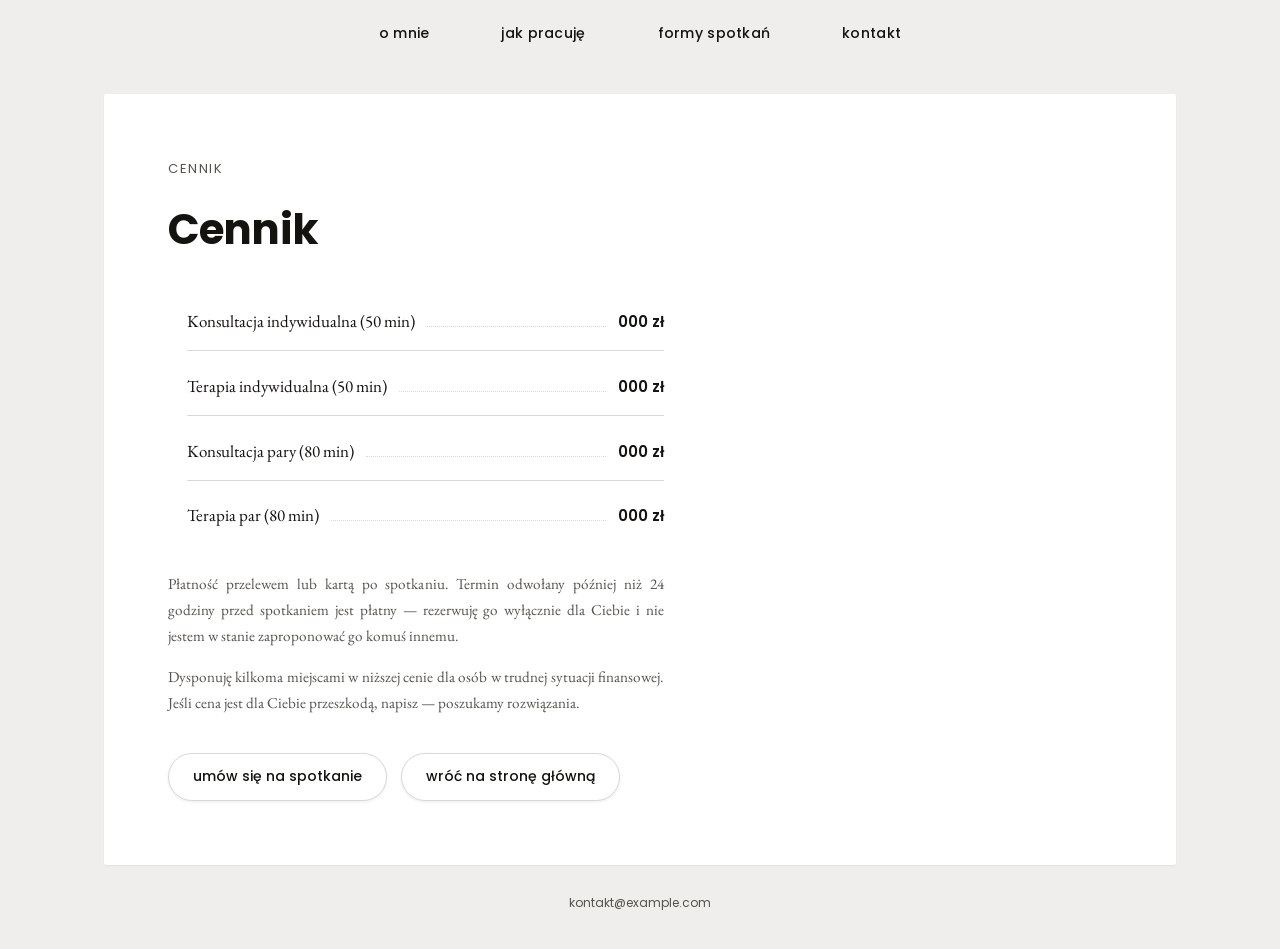
==== cennik.html @ 2f9db7d2 "Strona wizytówka gabinetu: szkielet na GitHub Pages Statyczny HTML i CSS, bez builda i bez zależnośc" ====
<!doctype html>
<html lang="pl">
<head>
<meta charset="utf-8">
<meta name="viewport" content="width=device-width, initial-scale=1">
<title>Cennik — Martyna Grobelna</title>
<meta name="description" content="Ceny konsultacji, terapii indywidualnej i terapii par.">
<meta property="og:type" content="article">
<meta property="og:title" content="Cennik — Martyna Grobelna">
<meta property="og:description" content="Ceny konsultacji, terapii indywidualnej i terapii par.">
<meta property="og:locale" content="pl_PL">
<link rel="icon" href="assets/favicon.svg" type="image/svg+xml">
<link rel="stylesheet" href="assets/fonty.css">
<link rel="stylesheet" href="styl.css">
</head>
<body>

<a class="skip" href="#tresc">Przejdź do treści</a>

<header class="pasek">
  <nav class="pasek__wnetrze" aria-label="Główne">
    <ul class="menu">
      <li><a href="o-mnie.html">o mnie</a></li>
      <li><a href="index.html#jak-pracuje">jak pracuję</a></li>
      <li><a href="index.html#formy-spotkan">formy spotkań</a></li>
      <li><a href="index.html#kontakt">kontakt</a></li>
    </ul>
  </nav>
</header>

<main id="tresc">
  <div class="obszar">
    <article class="karta strona">
      <p class="strona__nadtytul">Cennik</p>
      <h1 class="strona__tytul">Cennik</h1>

      <div class="strona__tresc">
        <!-- KWOTY ZASTĘPCZE — podmień na prawdziwe. -->
        <ul class="cennik">
          <li>
            <span class="cennik__nazwa">Konsultacja indywidualna (50 min)</span>
            <span class="cennik__kropki"></span>
            <span class="cennik__kwota">000 zł</span>
          </li>
          <li>
            <span class="cennik__nazwa">Terapia indywidualna (50 min)</span>
            <span class="cennik__kropki"></span>
            <span class="cennik__kwota">000 zł</span>
          </li>
          <li>
            <span class="cennik__nazwa">Konsultacja pary (80 min)</span>
            <span class="cennik__kropki"></span>
            <span class="cennik__kwota">000 zł</span>
          </li>
          <li>
            <span class="cennik__nazwa">Terapia par (80 min)</span>
            <span class="cennik__kropki"></span>
            <span class="cennik__kwota">000 zł</span>
          </li>
        </ul>

        <div class="uwaga proza">
          <p>
            Płatność przelewem lub kartą po spotkaniu. Termin odwołany później niż
            24 godziny przed spotkaniem jest płatny — rezerwuję go wyłącznie dla
            Ciebie i nie jestem w stanie zaproponować go komuś innemu.
          </p>
          <p>
            Dysponuję kilkoma miejscami w niższej cenie dla osób w trudnej
            sytuacji finansowej. Jeśli cena jest dla Ciebie przeszkodą, napisz —
            poszukamy rozwiązania.
          </p>
        </div>
      </div>

      <div class="przyciski" style="margin-top:36px">
        <a class="przycisk" href="index.html#kontakt">umów się na spotkanie</a>
        <a class="przycisk" href="index.html">wróć na stronę główną</a>
      </div>
    </article>
  </div>
</main>

<footer class="stopka">
  <a href="mailto:kontakt@example.com">kontakt@example.com</a>
</footer>

</body>
</html>
---- assets/fonty.css ----
/* ==========================================================================
   Kroje pisma serwowane z tego repozytorium, nie z CDN-u Google.
   Powód: wczytanie fontu z fonts.gstatic.com wysyła adres IP każdej osoby
   odwiedzającej stronę na serwery Google — przy stronie gabinetu
   psychoterapii to zbędne przetwarzanie danych.

   Plik jest GENEROWANY. Żeby odświeżyć kroje, uruchom ponownie skrypt
   opisany w README (sekcja „Kroje pisma"). Ręcznych zmian nie wprowadzaj.

   Licencja obu rodzin: SIL Open Font License 1.1 — wolno je hostować
   u siebie, także komercyjnie.
   ========================================================================== */

/* EB Garamond 400 kursywa — latin-ext */
@font-face {
  font-family: "EB Garamond";
  font-style: italic;
  font-weight: 400;
  font-display: swap;
  src: url("fonty/eb-garamond-400-italic-latin-ext.woff2") format("woff2");
  unicode-range: U+0100-02BA, U+02BD-02C5, U+02C7-02CC, U+02CE-02D7, U+02DD-02FF, U+0304, U+0308, U+0329, U+1D00-1DBF, U+1E00-1E9F, U+1EF2-1EFF, U+2020, U+20A0-20AB, U+20AD-20C0, U+2113, U+2C60-2C7F, U+A720-A7FF;
}

/* EB Garamond 400 kursywa — latin */
@font-face {
  font-family: "EB Garamond";
  font-style: italic;
  font-weight: 400;
  font-display: swap;
  src: url("fonty/eb-garamond-400-italic-latin.woff2") format("woff2");
  unicode-range: U+0000-00FF, U+0131, U+0152-0153, U+02BB-02BC, U+02C6, U+02DA, U+02DC, U+0304, U+0308, U+0329, U+2000-206F, U+20AC, U+2122, U+2191, U+2193, U+2212, U+2215, U+FEFF, U+FFFD;
}

/* EB Garamond 400 — latin-ext */
@font-face {
  font-family: "EB Garamond";
  font-style: normal;
  font-weight: 400;
  font-display: swap;
  src: url("fonty/eb-garamond-400-latin-ext.woff2") format("woff2");
  unicode-range: U+0100-02BA, U+02BD-02C5, U+02C7-02CC, U+02CE-02D7, U+02DD-02FF, U+0304, U+0308, U+0329, U+1D00-1DBF, U+1E00-1E9F, U+1EF2-1EFF, U+2020, U+20A0-20AB, U+20AD-20C0, U+2113, U+2C60-2C7F, U+A720-A7FF;
}

/* EB Garamond 400 — latin */
@font-face {
  font-family: "EB Garamond";
  font-style: normal;
  font-weight: 400;
  font-display: swap;
  src: url("fonty/eb-garamond-400-latin.woff2") format("woff2");
  unicode-range: U+0000-00FF, U+0131, U+0152-0153, U+02BB-02BC, U+02C6, U+02DA, U+02DC, U+0304, U+0308, U+0329, U+2000-206F, U+20AC, U+2122, U+2191, U+2193, U+2212, U+2215, U+FEFF, U+FFFD;
}

/* EB Garamond 500 — latin-ext */
@font-face {
  font-family: "EB Garamond";
  font-style: normal;
  font-weight: 500;
  font-display: swap;
  src: url("fonty/eb-garamond-500-latin-ext.woff2") format("woff2");
  unicode-range: U+0100-02BA, U+02BD-02C5, U+02C7-02CC, U+02CE-02D7, U+02DD-02FF, U+0304, U+0308, U+0329, U+1D00-1DBF, U+1E00-1E9F, U+1EF2-1EFF, U+2020, U+20A0-20AB, U+20AD-20C0, U+2113, U+2C60-2C7F, U+A720-A7FF;
}

/* EB Garamond 500 — latin */
@font-face {
  font-family: "EB Garamond";
  font-style: normal;
  font-weight: 500;
  font-display: swap;
  src: url("fonty/eb-garamond-500-latin.woff2") format("woff2");
  unicode-range: U+0000-00FF, U+0131, U+0152-0153, U+02BB-02BC, U+02C6, U+02DA, U+02DC, U+0304, U+0308, U+0329, U+2000-206F, U+20AC, U+2122, U+2191, U+2193, U+2212, U+2215, U+FEFF, U+FFFD;
}

/* Poppins 400 — latin-ext */
@font-face {
  font-family: "Poppins";
  font-style: normal;
  font-weight: 400;
  font-display: swap;
  src: url("fonty/poppins-400-latin-ext.woff2") format("woff2");
  unicode-range: U+0100-02BA, U+02BD-02C5, U+02C7-02CC, U+02CE-02D7, U+02DD-02FF, U+0304, U+0308, U+0329, U+1D00-1DBF, U+1E00-1E9F, U+1EF2-1EFF, U+2020, U+20A0-20AB, U+20AD-20C0, U+2113, U+2C60-2C7F, U+A720-A7FF;
}

/* Poppins 400 — latin */
@font-face {
  font-family: "Poppins";
  font-style: normal;
  font-weight: 400;
  font-display: swap;
  src: url("fonty/poppins-400-latin.woff2") format("woff2");
  unicode-range: U+0000-00FF, U+0131, U+0152-0153, U+02BB-02BC, U+02C6, U+02DA, U+02DC, U+0304, U+0308, U+0329, U+2000-206F, U+20AC, U+2122, U+2191, U+2193, U+2212, U+2215, U+FEFF, U+FFFD;
}

/* Poppins 500 — latin-ext */
@font-face {
  font-family: "Poppins";
  font-style: normal;
  font-weight: 500;
  font-display: swap;
  src: url("fonty/poppins-500-latin-ext.woff2") format("woff2");
  unicode-range: U+0100-02BA, U+02BD-02C5, U+02C7-02CC, U+02CE-02D7, U+02DD-02FF, U+0304, U+0308, U+0329, U+1D00-1DBF, U+1E00-1E9F, U+1EF2-1EFF, U+2020, U+20A0-20AB, U+20AD-20C0, U+2113, U+2C60-2C7F, U+A720-A7FF;
}

/* Poppins 500 — latin */
@font-face {
  font-family: "Poppins";
  font-style: normal;
  font-weight: 500;
  font-display: swap;
  src: url("fonty/poppins-500-latin.woff2") format("woff2");
  unicode-range: U+0000-00FF, U+0131, U+0152-0153, U+02BB-02BC, U+02C6, U+02DA, U+02DC, U+0304, U+0308, U+0329, U+2000-206F, U+20AC, U+2122, U+2191, U+2193, U+2212, U+2215, U+FEFF, U+FFFD;
}

/* Poppins 600 — latin-ext */
@font-face {
  font-family: "Poppins";
  font-style: normal;
  font-weight: 600;
  font-display: swap;
  src: url("fonty/poppins-600-latin-ext.woff2") format("woff2");
  unicode-range: U+0100-02BA, U+02BD-02C5, U+02C7-02CC, U+02CE-02D7, U+02DD-02FF, U+0304, U+0308, U+0329, U+1D00-1DBF, U+1E00-1E9F, U+1EF2-1EFF, U+2020, U+20A0-20AB, U+20AD-20C0, U+2113, U+2C60-2C7F, U+A720-A7FF;
}

/* Poppins 600 — latin */
@font-face {
  font-family: "Poppins";
  font-style: normal;
  font-weight: 600;
  font-display: swap;
  src: url("fonty/poppins-600-latin.woff2") format("woff2");
  unicode-range: U+0000-00FF, U+0131, U+0152-0153, U+02BB-02BC, U+02C6, U+02DA, U+02DC, U+0304, U+0308, U+0329, U+2000-206F, U+20AC, U+2122, U+2191, U+2193, U+2212, U+2215, U+FEFF, U+FFFD;
}

/* Poppins 700 — latin-ext */
@font-face {
  font-family: "Poppins";
  font-style: normal;
  font-weight: 700;
  font-display: swap;
  src: url("fonty/poppins-700-latin-ext.woff2") format("woff2");
  unicode-range: U+0100-02BA, U+02BD-02C5, U+02C7-02CC, U+02CE-02D7, U+02DD-02FF, U+0304, U+0308, U+0329, U+1D00-1DBF, U+1E00-1E9F, U+1EF2-1EFF, U+2020, U+20A0-20AB, U+20AD-20C0, U+2113, U+2C60-2C7F, U+A720-A7FF;
}

/* Poppins 700 — latin */
@font-face {
  font-family: "Poppins";
  font-style: normal;
  font-weight: 700;
  font-display: swap;
  src: url("fonty/poppins-700-latin.woff2") format("woff2");
  unicode-range: U+0000-00FF, U+0131, U+0152-0153, U+02BB-02BC, U+02C6, U+02DA, U+02DC, U+0304, U+0308, U+0329, U+2000-206F, U+20AC, U+2122, U+2191, U+2193, U+2212, U+2215, U+FEFF, U+FFFD;
}
---- styl.css ----
/* ==========================================================================
   Strona gabinetu — jeden arkusz stylów dla wszystkich podstron.
   Kolory, odstępy i kroje siedzą w zmiennych na :root — podmiana motywu
   to zmiana kilku linii u góry pliku, bez szukania po całości.
   ========================================================================== */

:root {
  --tlo: #efeeec;
  --tlo-ciemniejsze: #e6e4e0;
  --karta: #ffffff;
  --tekst: #14130f;
  --tekst-miekki: #56534c;
  --kreska: #dcd9d3;
  --portret-tlo: #ece5d4;

  --szer-tresci: 1120px;
  --promien: 2px;
  --cien: 0 1px 2px rgba(20, 19, 15, .06);

  --naglowki: "Poppins", "Segoe UI", system-ui, sans-serif;
  --proza: "EB Garamond", Georgia, "Times New Roman", serif;
}

*, *::before, *::after { box-sizing: border-box; }

html { scroll-behavior: smooth; }
@media (prefers-reduced-motion: reduce) {
  html { scroll-behavior: auto; }
}

body {
  margin: 0;
  background: var(--tlo);
  color: var(--tekst);
  font-family: var(--proza);
  font-size: 17px;
  line-height: 1.7;
  -webkit-font-smoothing: antialiased;
}

img { max-width: 100%; display: block; }

a { color: inherit; }

/* Widoczny focus — obowiązkowy, bo cała nawigacja jest klikalna klawiaturą. */
a:focus-visible,
button:focus-visible {
  outline: 2px solid var(--tekst);
  outline-offset: 3px;
}

/* Skok do treści dla czytników i klawiatury. */
.skip {
  position: absolute;
  left: -9999px;
  top: 0;
  background: var(--karta);
  padding: 10px 16px;
  font-family: var(--naglowki);
  font-size: 14px;
  z-index: 100;
}
.skip:focus { left: 8px; top: 8px; }

/* ---------- pasek górny ---------- */

.pasek {
  position: sticky;
  top: 0;
  z-index: 50;
  background: rgba(239, 238, 236, .92);
  backdrop-filter: blur(8px);
  border-bottom: 1px solid transparent;
}

.pasek__wnetrze {
  max-width: var(--szer-tresci);
  margin: 0 auto;
  padding: 18px 24px;
  display: flex;
  justify-content: center;
}

.menu {
  display: flex;
  flex-wrap: wrap;
  justify-content: center;
  gap: clamp(20px, 6vw, 72px);
  list-style: none;
  margin: 0;
  padding: 0;
}

.menu a {
  font-family: var(--naglowki);
  font-size: 14px;
  font-weight: 500;
  letter-spacing: .02em;
  text-decoration: none;
  padding-bottom: 2px;
  border-bottom: 1px solid transparent;
  transition: border-color .15s ease;
}

.menu a:hover { border-bottom-color: var(--tekst); }
.menu a[aria-current="page"] { border-bottom-color: var(--tekst); }

/* ---------- wspólne ---------- */

.obszar {
  max-width: var(--szer-tresci);
  margin: 0 auto;
  padding: 0 24px;
}

.sekcja { margin: clamp(56px, 9vw, 104px) auto; }

/* Cel kotwicy schodzi spod przyklejonego paska — bez tego klik w menu
   chowa nagłówek sekcji pod paskiem. */
[id] { scroll-margin-top: 84px; }

.sekcja__tytul {
  font-family: var(--naglowki);
  font-size: clamp(22px, 3.4vw, 30px);
  font-weight: 700;
  letter-spacing: -.01em;
  margin: 0 0 28px;
}

.karta {
  background: var(--karta);
  border-radius: var(--promien);
  box-shadow: var(--cien);
}

.proza { text-align: justify; hyphens: auto; }
.proza p { margin: 0 0 1em; }
.proza p:last-child { margin-bottom: 0; }

/* ---------- przyciski ---------- */

.przyciski {
  display: flex;
  flex-wrap: wrap;
  gap: 14px;
}
.przyciski--srodek { justify-content: center; }

.przycisk {
  display: inline-block;
  font-family: var(--naglowki);
  font-size: 14px;
  font-weight: 500;
  text-decoration: none;
  padding: 11px 24px;
  border: 1px solid var(--kreska);
  border-radius: 999px;
  background: var(--karta);
  box-shadow: 0 1px 3px rgba(20, 19, 15, .08);
  transition: background .15s ease, border-color .15s ease, transform .15s ease;
}

.przycisk:hover {
  background: var(--tekst);
  border-color: var(--tekst);
  color: var(--karta);
}

@media (prefers-reduced-motion: no-preference) {
  .przycisk:active { transform: translateY(1px); }
}

/* ---------- hero ---------- */

.hero {
  margin-top: 28px;
  padding: clamp(32px, 5vw, 64px);
  display: grid;
  grid-template-columns: minmax(0, 0.9fr) minmax(0, 1fr);
  gap: clamp(32px, 6vw, 72px);
  align-items: center;
}

.hero__portret {
  /* Organiczny kształt („blob") — cztery promienie na oś poziomą i pionową. */
  background: var(--portret-tlo);
  border-radius: 64% 36% 43% 57% / 52% 44% 56% 48%;
  overflow: hidden;
  aspect-ratio: 1 / 1.05;
}

.hero__portret img {
  width: 100%;
  height: 100%;
  object-fit: cover;
}

.hero__tytul {
  font-family: var(--naglowki);
  font-size: clamp(34px, 5.4vw, 52px);
  font-weight: 700;
  letter-spacing: -.02em;
  line-height: 1.05;
  margin: 0 0 18px;
}

.hero__lead {
  font-size: 1.06rem;
  margin: 0 0 26px;
}

.hero .przyciski { margin-top: 30px; }

/* ---------- „jak pracuję" — szerokie karty poziome ---------- */

.filar {
  display: grid;
  grid-template-columns: 240px minmax(0, 1fr);
  gap: clamp(24px, 5vw, 56px);
  align-items: center;
  padding: clamp(28px, 4vw, 44px);
  margin-bottom: 22px;
}

.filar__godlo {
  display: flex;
  flex-direction: column;
  align-items: center;
  gap: 18px;
  text-align: center;
}

.filar__godlo svg { width: 96px; height: 96px; }

.filar__nazwa {
  font-family: var(--naglowki);
  font-size: 17px;
  font-weight: 600;
}

/* ---------- „formy spotkań" — dwie karty pionowe ---------- */

.formy {
  display: grid;
  grid-template-columns: repeat(2, minmax(0, 1fr));
  gap: 28px;
  max-width: 760px;
  margin: 0 auto;
}

.forma {
  padding: 40px 32px 32px;
  text-align: center;
  display: flex;
  flex-direction: column;
  align-items: center;
  gap: 18px;
}

.forma svg { width: 86px; height: 86px; }

.forma__nazwa {
  font-family: var(--naglowki);
  font-size: 19px;
  font-weight: 600;
  line-height: 1.3;
  margin: 0;
}

.forma p { margin: 0; font-size: .98rem; }
.forma .przycisk { margin-top: auto; }

/* ---------- kontakt ---------- */

.kontakt {
  background: var(--tlo-ciemniejsze);
  padding: clamp(56px, 8vw, 96px) 0;
  margin-top: clamp(56px, 9vw, 104px);
}

.kontakt__tytul {
  font-family: var(--naglowki);
  font-size: clamp(30px, 5vw, 46px);
  font-weight: 400;
  text-align: center;
  margin: 0 0 clamp(36px, 6vw, 64px);
}

.kontakt__siatka {
  display: grid;
  grid-template-columns: repeat(3, minmax(0, 1fr));
  gap: clamp(28px, 5vw, 56px);
}

.kontakt__naglowek {
  font-family: var(--naglowki);
  font-size: 16px;
  font-weight: 600;
  margin: 0 0 14px;
}

.kontakt__blok p { margin: 0 0 .3em; }

.godziny {
  width: 100%;
  border-collapse: collapse;
  font-size: .95rem;
}
.godziny th,
.godziny td {
  text-align: left;
  font-weight: 400;
  padding: 5px 0;
  vertical-align: top;
}
.godziny td { color: var(--tekst-miekki); padding-left: 12px; }

.mapa {
  margin-top: clamp(36px, 6vw, 56px);
  aspect-ratio: 16 / 6;
  background: #dad7d2;
  display: flex;
  align-items: center;
  justify-content: center;
  font-family: var(--naglowki);
  font-size: 14px;
  color: var(--tekst-miekki);
  text-align: center;
  padding: 24px;
}
.mapa iframe { width: 100%; height: 100%; border: 0; display: block; }

/* ---------- stopka ---------- */

.stopka {
  padding: 28px 24px 36px;
  text-align: center;
  font-family: var(--naglowki);
  font-size: 12px;
  color: var(--tekst-miekki);
}
.stopka a { text-decoration: none; }
.stopka a:hover { text-decoration: underline; }

/* ---------- podstrony ---------- */

.strona {
  margin-top: 28px;
  padding: clamp(32px, 5vw, 64px);
}

.strona__tytul {
  font-family: var(--naglowki);
  font-size: clamp(28px, 4.6vw, 42px);
  font-weight: 700;
  letter-spacing: -.02em;
  margin: 0 0 8px;
}

.strona__nadtytul {
  font-family: var(--naglowki);
  font-size: 13px;
  letter-spacing: .12em;
  text-transform: uppercase;
  color: var(--tekst-miekki);
  margin: 0 0 14px;
}

.strona__tresc { max-width: 62ch; margin-top: 28px; }

.strona__tresc h2 {
  font-family: var(--naglowki);
  font-size: 20px;
  font-weight: 600;
  margin: 36px 0 12px;
}

.strona__tresc ul { padding-left: 1.1em; margin: 0 0 1em; }
.strona__tresc li { margin-bottom: .4em; }

/* Cennik: pozycja i kwota rozstrzelone do krawędzi, spięte kropkowaną linią. */
.cennik { list-style: none; padding: 0; margin: 0; max-width: 62ch; }

.cennik li {
  display: flex;
  align-items: baseline;
  gap: 12px;
  padding: 14px 0;
  border-bottom: 1px solid var(--kreska);
}
.cennik li:last-child { border-bottom: 0; }

.cennik__nazwa { flex: 0 1 auto; }
.cennik__kropki { flex: 1 1 auto; border-bottom: 1px dotted var(--kreska); }
.cennik__kwota { font-family: var(--naglowki); font-size: 15px; font-weight: 600; white-space: nowrap; }

.uwaga {
  margin-top: 28px;
  font-size: .95rem;
  color: var(--tekst-miekki);
}

/* ---------- telefon i tablet ---------- */

@media (max-width: 900px) {
  .hero { grid-template-columns: 1fr; }
  .hero__portret { max-width: 340px; margin: 0 auto; }
  .hero .przyciski { justify-content: center; }
  .hero__tytul, .hero__lead { text-align: center; }

  .filar { grid-template-columns: 1fr; }
  .filar__godlo { flex-direction: row; justify-content: center; }
  .filar__godlo svg { width: 64px; height: 64px; }

  .kontakt__siatka { grid-template-columns: 1fr; }
}

@media (max-width: 620px) {
  body { font-size: 16px; }
  .formy { grid-template-columns: 1fr; }
  .menu { gap: 18px 22px; }
  .proza { text-align: left; }
  .mapa { aspect-ratio: 4 / 3; }
}

/* ---------- druk ---------- */

@media print {
  .pasek, .przyciski, .mapa { display: none; }
  body { background: #fff; font-size: 11pt; }
  .karta, .hero, .strona { box-shadow: none; }
}
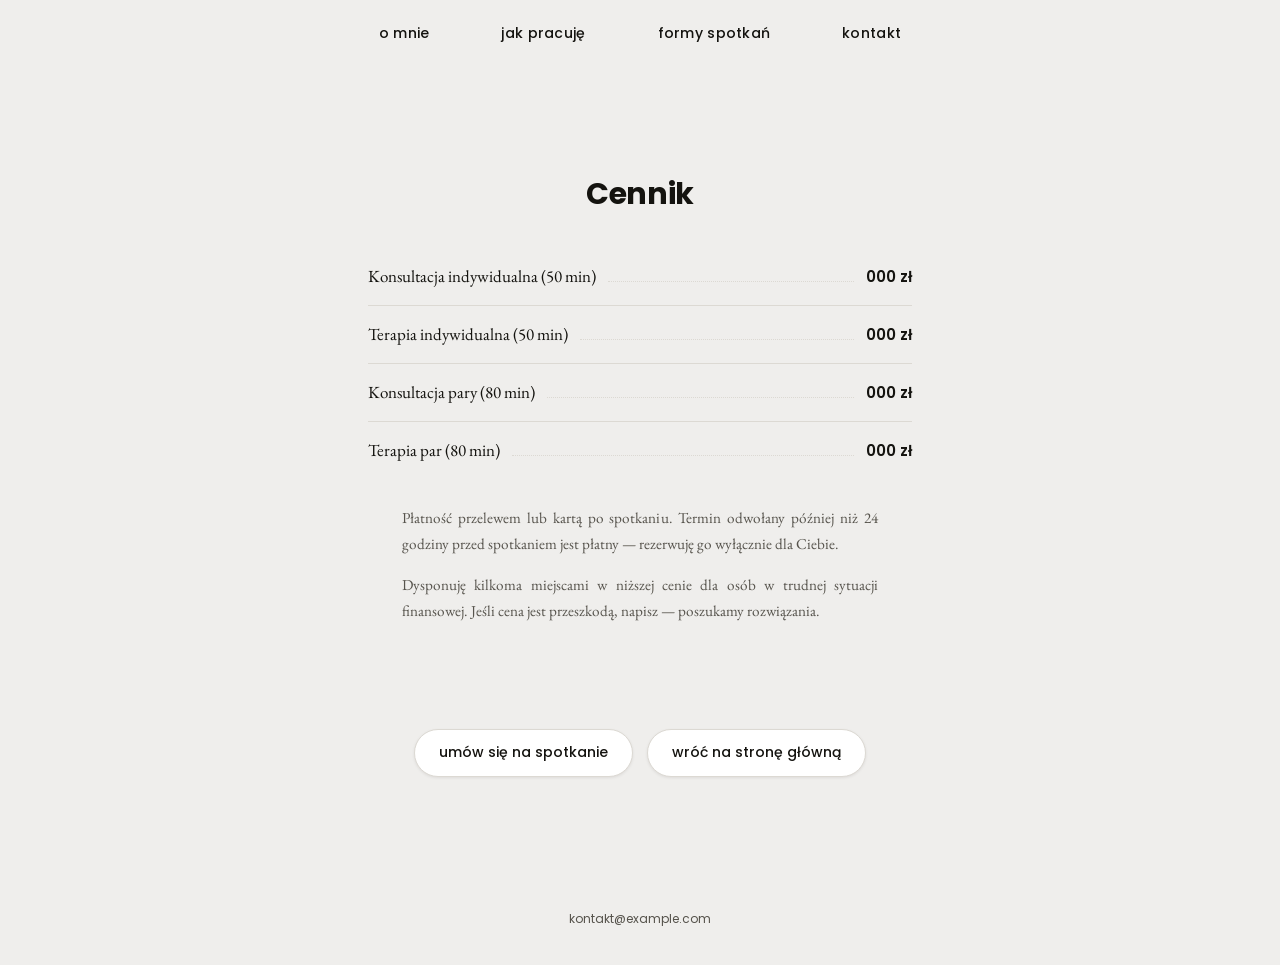
==== commit 482f586c: "Redaktor: swobodne płótno, kolory na sekcję i blok, pięć podstron Trzy rzeczy, o które prosił właści" ====
--- a/cennik.html
+++ b/cennik.html
@@ -5,85 +5,190 @@
 <meta name="viewport" content="width=device-width, initial-scale=1">
 <title>Cennik — Martyna Grobelna</title>
 <meta name="description" content="Ceny konsultacji, terapii indywidualnej i terapii par.">
-<meta property="og:type" content="article">
+<meta property="og:type" content="website">
 <meta property="og:title" content="Cennik — Martyna Grobelna">
 <meta property="og:description" content="Ceny konsultacji, terapii indywidualnej i terapii par.">
 <meta property="og:locale" content="pl_PL">
 <link rel="icon" href="assets/favicon.svg" type="image/svg+xml">
 <link rel="stylesheet" href="assets/fonty.css">
-<link rel="stylesheet" href="styl.css">
+<style>
+:root{
+  --tlo:#efeeec; --tlo2:#e6e4e0; --karta:#ffffff;
+  --tekst:#14130f; --miekki:#56534c; --kreska:#dcd9d3; --akcent:#ece5d4;
+  --promien:2px; --szer:1120px;
+  --naglowki:"Poppins", system-ui, sans-serif;
+  --proza:"EB Garamond", Georgia, serif;
+}
+*,*::before,*::after{box-sizing:border-box}
+html{scroll-behavior:smooth}
+@media (prefers-reduced-motion:reduce){html{scroll-behavior:auto}}
+body{margin:0;background:var(--tlo);color:var(--tekst);font-family:var(--proza);
+  font-size:17.0px;line-height:1.7;-webkit-font-smoothing:antialiased}
+img{max-width:100%;display:block}
+a{color:inherit}
+a:focus-visible,button:focus-visible{outline:2px solid var(--tekst);outline-offset:3px}
+[id]{scroll-margin-top:84px}
+
+.skip{position:absolute;left:-9999px;top:0;background:var(--karta);padding:10px 16px;
+  font-family:var(--naglowki);font-size:14px;z-index:100}
+.skip:focus{left:8px;top:8px}
+
+.pasek{position:sticky;top:0;z-index:50;background:color-mix(in srgb, var(--tlo) 92%, transparent);backdrop-filter:blur(8px)}
+.pasek__wnetrze{max-width:var(--szer);margin:0 auto;padding:18px 24px;display:flex;justify-content:var(--pasek-poz,center)}
+.menu{display:flex;flex-wrap:wrap;justify-content:center;gap:clamp(20px,6vw,72px);list-style:none;margin:0;padding:0}
+.menu a{font-family:var(--naglowki);font-size:14px;font-weight:500;letter-spacing:.02em;
+  text-decoration:none;padding-bottom:2px;border-bottom:1px solid transparent}
+.menu a:hover{border-bottom-color:var(--tekst)}
+
+.obszar{max-width:var(--szer);margin:0 auto;padding:0 24px}
+.sekcja{margin:clamp(56px,9vw,104px) auto}
+.sekcja--ciasna{margin:clamp(32px,5vw,56px) auto}
+.sekcja--luzna{margin:clamp(80px,13vw,150px) auto}
+.sekcja__tytul{font-family:var(--naglowki);font-size:clamp(22px,3.4vw,30px);font-weight:700;
+  letter-spacing:-.01em;margin:0 0 28px}
+.sekcja__tytul--srodek{text-align:center}
+.karta{background:var(--karta);border-radius:var(--promien);box-shadow:0 1px 2px rgba(20,19,15,.06)}
+.proza{text-align:justify;hyphens:auto}
+.proza p{margin:0 0 1em}
+.proza p:last-child{margin-bottom:0}
+.proza--lewo{text-align:left}
+
+.przyciski{display:flex;flex-wrap:wrap;gap:14px}
+.przyciski--srodek{justify-content:center}
+.przycisk{display:inline-block;font-family:var(--naglowki);font-size:14px;font-weight:500;
+  text-decoration:none;padding:11px 24px;border:1px solid var(--kreska);border-radius:999px;
+  background:var(--karta);box-shadow:0 1px 3px rgba(20,19,15,.08);
+  transition:background .15s ease,border-color .15s ease}
+.przycisk:hover{background:var(--tekst);border-color:var(--tekst);color:var(--karta)}
+
+.hero{margin-top:28px;padding:clamp(32px,5vw,64px);display:grid;
+  grid-template-columns:minmax(0,.9fr) minmax(0,1fr);gap:clamp(32px,6vw,72px);align-items:center}
+.hero--odwrocony .hero__portret{order:2}
+.hero--bezZdjecia{grid-template-columns:minmax(0,1fr)}
+.hero__portret{background:var(--akcent);overflow:hidden;aspect-ratio:1/1.05}
+.hero__portret img{width:100%;height:100%;object-fit:cover}
+.ksztalt-blob{border-radius:64% 36% 43% 57%/52% 44% 56% 48%}
+.ksztalt-kolo{border-radius:50%}
+.ksztalt-luk{border-radius:999px 999px 24px 24px}
+.ksztalt-prostokat{border-radius:var(--promien)}
+.hero__tytul{font-family:var(--naglowki);font-size:clamp(34px,5.4vw,52px);font-weight:700;
+  letter-spacing:-.02em;line-height:1.05;margin:0 0 18px}
+.hero__lead{font-size:1.06rem;margin:0 0 26px}
+.hero .przyciski{margin-top:30px}
+
+.filar{display:grid;grid-template-columns:240px minmax(0,1fr);gap:clamp(24px,5vw,56px);
+  align-items:center;padding:clamp(28px,4vw,44px);margin-bottom:22px}
+.filar--gora{grid-template-columns:minmax(0,1fr);text-align:center}
+.filar--gora .proza{text-align:center}
+.filar__godlo{display:flex;flex-direction:column;align-items:center;gap:18px;text-align:center}
+.filar__godlo svg{width:96px;height:96px}
+.filar__nazwa{font-family:var(--naglowki);font-size:17px;font-weight:600}
+
+.formy{display:grid;gap:28px;margin:0 auto}
+.formy--2{grid-template-columns:repeat(2,minmax(0,1fr));max-width:760px}
+.formy--3{grid-template-columns:repeat(3,minmax(0,1fr));max-width:1000px}
+.forma{padding:40px 32px 32px;text-align:center;display:flex;flex-direction:column;align-items:center;gap:18px}
+.forma svg{width:86px;height:86px}
+.forma__nazwa{font-family:var(--naglowki);font-size:19px;font-weight:600;line-height:1.3;margin:0}
+.forma p{margin:0;font-size:.98rem}
+.forma .przycisk{margin-top:auto}
+
+.cytat{max-width:820px;margin:0 auto;text-align:center;padding:0 24px}
+.cytat blockquote{margin:0;font-family:var(--naglowki);font-weight:400;
+  font-size:clamp(20px,3vw,28px);line-height:1.45}
+.cytat figcaption{margin-top:18px;font-size:.92rem;color:var(--miekki);font-family:var(--naglowki)}
+
+.galeria{display:grid;gap:18px}
+.galeria--2{grid-template-columns:repeat(2,1fr)}
+.galeria--3{grid-template-columns:repeat(3,1fr)}
+.galeria--4{grid-template-columns:repeat(4,1fr)}
+.galeria img{width:100%;aspect-ratio:4/3;object-fit:cover;border-radius:var(--promien);background:var(--akcent)}
+
+.kontakt{background:var(--tlo2);padding:clamp(56px,8vw,96px) 0;margin-top:clamp(56px,9vw,104px)}
+.kontakt__tytul{font-family:var(--naglowki);font-size:clamp(30px,5vw,46px);font-weight:400;
+  text-align:center;margin:0 0 clamp(36px,6vw,64px)}
+.kontakt__siatka{display:grid;grid-template-columns:repeat(var(--kol,3),minmax(0,1fr));gap:clamp(28px,5vw,56px)}
+.kontakt__naglowek{font-family:var(--naglowki);font-size:16px;font-weight:600;margin:0 0 14px}
+.kontakt__blok p{margin:0 0 .3em}
+.godziny{width:100%;border-collapse:collapse;font-size:.95rem}
+.godziny th,.godziny td{text-align:left;font-weight:400;padding:5px 0;vertical-align:top}
+.godziny td{color:var(--miekki);padding-left:12px}
+.mapa{margin-top:clamp(36px,6vw,56px);aspect-ratio:16/6;background:color-mix(in srgb,var(--tlo2) 80%,#000 8%);
+  display:flex;align-items:center;justify-content:center;font-family:var(--naglowki);font-size:14px;
+  color:var(--miekki);text-align:center;padding:24px;border-radius:var(--promien);overflow:hidden}
+.mapa iframe{width:100%;height:100%;border:0;display:block}
+
+/* Pas tła pod sekcją. display:flow-root domyka marginesy dziecka —
+   bez tego margines sekcji wychodziłby poza kolorowe tło. */
+.pas{display:flow-root}
+
+/* Swobodne płótno: dwanaście kolumn, rzędy o stałej wysokości.
+   Bloki stawia się na siatce, więc da się je przesuwać myszą, a mimo to
+   układ nie rozsypie się przy innej szerokości okna. */
+.plotno{display:grid;grid-template-columns:repeat(12,1fr);gap:var(--luka,14px);
+  grid-auto-rows:var(--rzad,44px);max-width:var(--szer);margin:0 auto;padding:0 24px}
+.plotno-blok{min-width:0;display:flex;flex-direction:column;justify-content:center;overflow-wrap:anywhere}
+.plotno-blok--naglowek{font-family:var(--naglowki);font-weight:700;letter-spacing:-.01em;line-height:1.1}
+.plotno-blok--tekst{line-height:1.6}
+.plotno-blok--zdjecie{padding:0}
+.plotno-blok--zdjecie img,.plotno-blok--zdjecie svg{width:100%;height:100%;object-fit:cover;display:block}
+.plotno-blok--grafika{align-items:center}
+.plotno-blok--grafika svg{width:100%;height:100%;max-height:100%}
+.plotno-blok--przycisk{align-items:flex-start;justify-content:center}
+.plotno-puste{background:var(--akcent);border-radius:var(--promien);display:flex;
+  align-items:center;justify-content:center;width:100%;height:100%;
+  font-family:var(--naglowki);font-size:13px;color:var(--miekki);text-align:center;padding:12px}
+
+/* Cennik: pozycja i kwota rozstrzelone do krawędzi. */
+.cennik{list-style:none;padding:0;margin:0 auto;max-width:68ch}
+.cennik li{display:flex;align-items:baseline;gap:12px;padding:14px 0;border-bottom:1px solid var(--kreska)}
+.cennik li:last-child{border-bottom:0}
+.cennik__kropki{flex:1 1 auto;border-bottom:1px dotted var(--kreska)}
+.cennik__kwota{font-family:var(--naglowki);font-size:15px;font-weight:600;white-space:nowrap}
+
+.stopka{padding:28px 24px 36px;text-align:center;font-family:var(--naglowki);font-size:12px;color:var(--miekki)}
+.stopka a{text-decoration:none}
+
+@media (max-width:900px){
+  .hero{grid-template-columns:1fr}
+  .hero--odwrocony .hero__portret{order:0}
+  .hero__portret{max-width:340px;margin:0 auto}
+  .hero .przyciski{justify-content:center}
+  .hero__tytul,.hero__lead{text-align:center}
+  .filar{grid-template-columns:1fr}
+  .filar__godlo{flex-direction:row;justify-content:center}
+  .filar__godlo svg{width:64px;height:64px}
+  .kontakt__siatka{grid-template-columns:1fr}
+  .formy--3{grid-template-columns:repeat(2,minmax(0,1fr))}
+  .galeria--4{grid-template-columns:repeat(2,1fr)}
+}
+@media (max-width:760px){
+  .plotno{display:flex;flex-direction:column;grid-auto-rows:auto}
+  .plotno-blok{grid-column:auto !important;grid-row:auto !important;min-height:var(--min-tel,auto)}
+}
+@media (max-width:620px){
+  body{font-size:16.0px}
+  .formy--2,.formy--3{grid-template-columns:1fr}
+  .galeria--2,.galeria--3,.galeria--4{grid-template-columns:1fr}
+  .menu{gap:18px 22px}
+  .proza{text-align:left}
+  .mapa{aspect-ratio:4/3}
+}
+@media print{
+  .pasek,.przyciski,.mapa{display:none}
+  body{background:#fff}
+  .karta,.hero{box-shadow:none}
+}</style>
 </head>
 <body>
-
 <a class="skip" href="#tresc">Przejdź do treści</a>
-
-<header class="pasek">
-  <nav class="pasek__wnetrze" aria-label="Główne">
-    <ul class="menu">
-      <li><a href="o-mnie.html">o mnie</a></li>
-      <li><a href="index.html#jak-pracuje">jak pracuję</a></li>
-      <li><a href="index.html#formy-spotkan">formy spotkań</a></li>
-      <li><a href="index.html#kontakt">kontakt</a></li>
-    </ul>
-  </nav>
-</header>
-
 <main id="tresc">
-  <div class="obszar">
-    <article class="karta strona">
-      <p class="strona__nadtytul">Cennik</p>
-      <h1 class="strona__tytul">Cennik</h1>
-
-      <div class="strona__tresc">
-        <!-- KWOTY ZASTĘPCZE — podmień na prawdziwe. -->
-        <ul class="cennik">
-          <li>
-            <span class="cennik__nazwa">Konsultacja indywidualna (50 min)</span>
-            <span class="cennik__kropki"></span>
-            <span class="cennik__kwota">000 zł</span>
-          </li>
-          <li>
-            <span class="cennik__nazwa">Terapia indywidualna (50 min)</span>
-            <span class="cennik__kropki"></span>
-            <span class="cennik__kwota">000 zł</span>
-          </li>
-          <li>
-            <span class="cennik__nazwa">Konsultacja pary (80 min)</span>
-            <span class="cennik__kropki"></span>
-            <span class="cennik__kwota">000 zł</span>
-          </li>
-          <li>
-            <span class="cennik__nazwa">Terapia par (80 min)</span>
-            <span class="cennik__kropki"></span>
-            <span class="cennik__kwota">000 zł</span>
-          </li>
-        </ul>
-
-        <div class="uwaga proza">
-          <p>
-            Płatność przelewem lub kartą po spotkaniu. Termin odwołany później niż
-            24 godziny przed spotkaniem jest płatny — rezerwuję go wyłącznie dla
-            Ciebie i nie jestem w stanie zaproponować go komuś innemu.
-          </p>
-          <p>
-            Dysponuję kilkoma miejscami w niższej cenie dla osób w trudnej
-            sytuacji finansowej. Jeśli cena jest dla Ciebie przeszkodą, napisz —
-            poszukamy rozwiązania.
-          </p>
-        </div>
-      </div>
-
-      <div class="przyciski" style="margin-top:36px">
-        <a class="przycisk" href="index.html#kontakt">umów się na spotkanie</a>
-        <a class="przycisk" href="index.html">wróć na stronę główną</a>
-      </div>
-    </article>
-  </div>
+<header class="pasek"><nav class="pasek__wnetrze" aria-label="Główne"><ul class="menu"><li><a href="o-mnie.html"><span>o mnie</span></a></li><li><a href="index.html#jak-pracuje"><span>jak pracuję</span></a></li><li><a href="index.html#formy-spotkan"><span>formy spotkań</span></a></li><li><a href="index.html#kontakt"><span>kontakt</span></a></li></ul></nav></header>
+<section class="sekcja obszar"><h2 class="sekcja__tytul sekcja__tytul--srodek">Cennik</h2><ul class="cennik"><li><span>Konsultacja indywidualna (50 min)</span><span class="cennik__kropki"></span><span class="cennik__kwota">000 zł</span></li><li><span>Terapia indywidualna (50 min)</span><span class="cennik__kropki"></span><span class="cennik__kwota">000 zł</span></li><li><span>Konsultacja pary (80 min)</span><span class="cennik__kropki"></span><span class="cennik__kwota">000 zł</span></li><li><span>Terapia par (80 min)</span><span class="cennik__kropki"></span><span class="cennik__kwota">000 zł</span></li></ul><div class="proza" style="max-width:68ch;margin:28px auto 0;color:var(--miekki);font-size:.95rem"><p>Płatność przelewem lub kartą po spotkaniu. Termin odwołany później niż 24 godziny przed spotkaniem jest płatny — rezerwuję go wyłącznie dla Ciebie.</p><p>Dysponuję kilkoma miejscami w niższej cenie dla osób w trudnej sytuacji finansowej. Jeśli cena jest przeszkodą, napisz — poszukamy rozwiązania.</p></div></section>
+<section class="sekcja obszar" style="text-align:center">
+        
+        <div class="przyciski przyciski--srodek"><a class="przycisk" href="index.html#kontakt"><span>umów się na spotkanie</span></a><a class="przycisk" href="index.html"><span>wróć na stronę główną</span></a></div></section>
+<footer class="stopka"><span>kontakt@example.com</span></footer>
 </main>
-
-<footer class="stopka">
-  <a href="mailto:kontakt@example.com">kontakt@example.com</a>
-</footer>
-
 </body>
 </html>
--- a/assets/fonty.css
+++ b/assets/fonty.css
@@ -1,152 +1,101 @@
 /* ==========================================================================
    Kroje pisma serwowane z tego repozytorium, nie z CDN-u Google.
-   Powód: wczytanie fontu z fonts.gstatic.com wysyła adres IP każdej osoby
-   odwiedzającej stronę na serwery Google — przy stronie gabinetu
+   Powód: wczytanie kroju z fonts.gstatic.com wysyła adres IP każdej osoby
+   odwiedzającej stronę na serwery Google. Przy stronie gabinetu
    psychoterapii to zbędne przetwarzanie danych.
 
-   Plik jest GENEROWANY. Żeby odświeżyć kroje, uruchom ponownie skrypt
-   opisany w README (sekcja „Kroje pisma"). Ręcznych zmian nie wprowadzaj.
-
-   Licencja obu rodzin: SIL Open Font License 1.1 — wolno je hostować
-   u siebie, także komercyjnie.
+   PLIK JEST GENEROWANY przez scripts/pobierz-kroje.mjs — nie edytuj ręcznie.
+   Wszystkie rodziny są na licencji SIL Open Font License 1.1, więc wolno je
+   hostować u siebie, także komercyjnie.
    ========================================================================== */
 
-/* EB Garamond 400 kursywa — latin-ext */
-@font-face {
-  font-family: "EB Garamond";
-  font-style: italic;
-  font-weight: 400;
-  font-display: swap;
-  src: url("fonty/eb-garamond-400-italic-latin-ext.woff2") format("woff2");
-  unicode-range: U+0100-02BA, U+02BD-02C5, U+02C7-02CC, U+02CE-02D7, U+02DD-02FF, U+0304, U+0308, U+0329, U+1D00-1DBF, U+1E00-1E9F, U+1EF2-1EFF, U+2020, U+20A0-20AB, U+20AD-20C0, U+2113, U+2C60-2C7F, U+A720-A7FF;
-}
-
-/* EB Garamond 400 kursywa — latin */
-@font-face {
-  font-family: "EB Garamond";
-  font-style: italic;
-  font-weight: 400;
-  font-display: swap;
-  src: url("fonty/eb-garamond-400-italic-latin.woff2") format("woff2");
-  unicode-range: U+0000-00FF, U+0131, U+0152-0153, U+02BB-02BC, U+02C6, U+02DA, U+02DC, U+0304, U+0308, U+0329, U+2000-206F, U+20AC, U+2122, U+2191, U+2193, U+2212, U+2215, U+FEFF, U+FFFD;
-}
-
-/* EB Garamond 400 — latin-ext */
-@font-face {
-  font-family: "EB Garamond";
-  font-style: normal;
-  font-weight: 400;
-  font-display: swap;
-  src: url("fonty/eb-garamond-400-latin-ext.woff2") format("woff2");
-  unicode-range: U+0100-02BA, U+02BD-02C5, U+02C7-02CC, U+02CE-02D7, U+02DD-02FF, U+0304, U+0308, U+0329, U+1D00-1DBF, U+1E00-1E9F, U+1EF2-1EFF, U+2020, U+20A0-20AB, U+20AD-20C0, U+2113, U+2C60-2C7F, U+A720-A7FF;
-}
-
-/* EB Garamond 400 — latin */
-@font-face {
-  font-family: "EB Garamond";
-  font-style: normal;
-  font-weight: 400;
-  font-display: swap;
-  src: url("fonty/eb-garamond-400-latin.woff2") format("woff2");
-  unicode-range: U+0000-00FF, U+0131, U+0152-0153, U+02BB-02BC, U+02C6, U+02DA, U+02DC, U+0304, U+0308, U+0329, U+2000-206F, U+20AC, U+2122, U+2191, U+2193, U+2212, U+2215, U+FEFF, U+FFFD;
-}
-
-/* EB Garamond 500 — latin-ext */
-@font-face {
-  font-family: "EB Garamond";
-  font-style: normal;
-  font-weight: 500;
-  font-display: swap;
-  src: url("fonty/eb-garamond-500-latin-ext.woff2") format("woff2");
-  unicode-range: U+0100-02BA, U+02BD-02C5, U+02C7-02CC, U+02CE-02D7, U+02DD-02FF, U+0304, U+0308, U+0329, U+1D00-1DBF, U+1E00-1E9F, U+1EF2-1EFF, U+2020, U+20A0-20AB, U+20AD-20C0, U+2113, U+2C60-2C7F, U+A720-A7FF;
-}
-
-/* EB Garamond 500 — latin */
-@font-face {
-  font-family: "EB Garamond";
-  font-style: normal;
-  font-weight: 500;
-  font-display: swap;
-  src: url("fonty/eb-garamond-500-latin.woff2") format("woff2");
-  unicode-range: U+0000-00FF, U+0131, U+0152-0153, U+02BB-02BC, U+02C6, U+02DA, U+02DC, U+0304, U+0308, U+0329, U+2000-206F, U+20AC, U+2122, U+2191, U+2193, U+2212, U+2215, U+FEFF, U+FFFD;
-}
-
-/* Poppins 400 — latin-ext */
-@font-face {
-  font-family: "Poppins";
-  font-style: normal;
-  font-weight: 400;
-  font-display: swap;
-  src: url("fonty/poppins-400-latin-ext.woff2") format("woff2");
-  unicode-range: U+0100-02BA, U+02BD-02C5, U+02C7-02CC, U+02CE-02D7, U+02DD-02FF, U+0304, U+0308, U+0329, U+1D00-1DBF, U+1E00-1E9F, U+1EF2-1EFF, U+2020, U+20A0-20AB, U+20AD-20C0, U+2113, U+2C60-2C7F, U+A720-A7FF;
-}
-
-/* Poppins 400 — latin */
-@font-face {
-  font-family: "Poppins";
-  font-style: normal;
-  font-weight: 400;
-  font-display: swap;
-  src: url("fonty/poppins-400-latin.woff2") format("woff2");
-  unicode-range: U+0000-00FF, U+0131, U+0152-0153, U+02BB-02BC, U+02C6, U+02DA, U+02DC, U+0304, U+0308, U+0329, U+2000-206F, U+20AC, U+2122, U+2191, U+2193, U+2212, U+2215, U+FEFF, U+FFFD;
-}
-
-/* Poppins 500 — latin-ext */
-@font-face {
-  font-family: "Poppins";
-  font-style: normal;
-  font-weight: 500;
-  font-display: swap;
-  src: url("fonty/poppins-500-latin-ext.woff2") format("woff2");
-  unicode-range: U+0100-02BA, U+02BD-02C5, U+02C7-02CC, U+02CE-02D7, U+02DD-02FF, U+0304, U+0308, U+0329, U+1D00-1DBF, U+1E00-1E9F, U+1EF2-1EFF, U+2020, U+20A0-20AB, U+20AD-20C0, U+2113, U+2C60-2C7F, U+A720-A7FF;
-}
-
-/* Poppins 500 — latin */
-@font-face {
-  font-family: "Poppins";
-  font-style: normal;
-  font-weight: 500;
-  font-display: swap;
-  src: url("fonty/poppins-500-latin.woff2") format("woff2");
-  unicode-range: U+0000-00FF, U+0131, U+0152-0153, U+02BB-02BC, U+02C6, U+02DA, U+02DC, U+0304, U+0308, U+0329, U+2000-206F, U+20AC, U+2122, U+2191, U+2193, U+2212, U+2215, U+FEFF, U+FFFD;
-}
-
-/* Poppins 600 — latin-ext */
-@font-face {
-  font-family: "Poppins";
-  font-style: normal;
-  font-weight: 600;
-  font-display: swap;
-  src: url("fonty/poppins-600-latin-ext.woff2") format("woff2");
-  unicode-range: U+0100-02BA, U+02BD-02C5, U+02C7-02CC, U+02CE-02D7, U+02DD-02FF, U+0304, U+0308, U+0329, U+1D00-1DBF, U+1E00-1E9F, U+1EF2-1EFF, U+2020, U+20A0-20AB, U+20AD-20C0, U+2113, U+2C60-2C7F, U+A720-A7FF;
-}
-
-/* Poppins 600 — latin */
-@font-face {
-  font-family: "Poppins";
-  font-style: normal;
-  font-weight: 600;
-  font-display: swap;
-  src: url("fonty/poppins-600-latin.woff2") format("woff2");
-  unicode-range: U+0000-00FF, U+0131, U+0152-0153, U+02BB-02BC, U+02C6, U+02DA, U+02DC, U+0304, U+0308, U+0329, U+2000-206F, U+20AC, U+2122, U+2191, U+2193, U+2212, U+2215, U+FEFF, U+FFFD;
-}
-
-/* Poppins 700 — latin-ext */
-@font-face {
-  font-family: "Poppins";
-  font-style: normal;
-  font-weight: 700;
-  font-display: swap;
-  src: url("fonty/poppins-700-latin-ext.woff2") format("woff2");
-  unicode-range: U+0100-02BA, U+02BD-02C5, U+02C7-02CC, U+02CE-02D7, U+02DD-02FF, U+0304, U+0308, U+0329, U+1D00-1DBF, U+1E00-1E9F, U+1EF2-1EFF, U+2020, U+20A0-20AB, U+20AD-20C0, U+2113, U+2C60-2C7F, U+A720-A7FF;
-}
-
-/* Poppins 700 — latin */
-@font-face {
-  font-family: "Poppins";
-  font-style: normal;
-  font-weight: 700;
-  font-display: swap;
-  src: url("fonty/poppins-700-latin.woff2") format("woff2");
-  unicode-range: U+0000-00FF, U+0131, U+0152-0153, U+02BB-02BC, U+02C6, U+02DA, U+02DC, U+0304, U+0308, U+0329, U+2000-206F, U+20AC, U+2122, U+2191, U+2193, U+2212, U+2215, U+FEFF, U+FFFD;
-}
+@font-face{font-family:"Caveat";font-style:normal;font-weight:400;font-display:swap;src:url("fonty/caveat-400-latin-ext.woff2") format("woff2");unicode-range:U+0100-02BA, U+02BD-02C5, U+02C7-02CC, U+02CE-02D7, U+02DD-02FF, U+0304, U+0308, U+0329, U+1D00-1DBF, U+1E00-1E9F, U+1EF2-1EFF, U+2020, U+20A0-20AB, U+20AD-20C0, U+2113, U+2C60-2C7F, U+A720-A7FF}
+@font-face{font-family:"Caveat";font-style:normal;font-weight:400;font-display:swap;src:url("fonty/caveat-400-latin.woff2") format("woff2");unicode-range:U+0000-00FF, U+0131, U+0152-0153, U+02BB-02BC, U+02C6, U+02DA, U+02DC, U+0304, U+0308, U+0329, U+2000-206F, U+20AC, U+2122, U+2191, U+2193, U+2212, U+2215, U+FEFF, U+FFFD}
+@font-face{font-family:"Caveat";font-style:normal;font-weight:700;font-display:swap;src:url("fonty/caveat-700-latin-ext.woff2") format("woff2");unicode-range:U+0100-02BA, U+02BD-02C5, U+02C7-02CC, U+02CE-02D7, U+02DD-02FF, U+0304, U+0308, U+0329, U+1D00-1DBF, U+1E00-1E9F, U+1EF2-1EFF, U+2020, U+20A0-20AB, U+20AD-20C0, U+2113, U+2C60-2C7F, U+A720-A7FF}
+@font-face{font-family:"Caveat";font-style:normal;font-weight:700;font-display:swap;src:url("fonty/caveat-700-latin.woff2") format("woff2");unicode-range:U+0000-00FF, U+0131, U+0152-0153, U+02BB-02BC, U+02C6, U+02DA, U+02DC, U+0304, U+0308, U+0329, U+2000-206F, U+20AC, U+2122, U+2191, U+2193, U+2212, U+2215, U+FEFF, U+FFFD}
+@font-face{font-family:"Cormorant Garamond";font-style:normal;font-weight:400;font-display:swap;src:url("fonty/cormorant-garamond-400-latin-ext.woff2") format("woff2");unicode-range:U+0100-02BA, U+02BD-02C5, U+02C7-02CC, U+02CE-02D7, U+02DD-02FF, U+0304, U+0308, U+0329, U+1D00-1DBF, U+1E00-1E9F, U+1EF2-1EFF, U+2020, U+20A0-20AB, U+20AD-20C0, U+2113, U+2C60-2C7F, U+A720-A7FF}
+@font-face{font-family:"Cormorant Garamond";font-style:normal;font-weight:400;font-display:swap;src:url("fonty/cormorant-garamond-400-latin.woff2") format("woff2");unicode-range:U+0000-00FF, U+0131, U+0152-0153, U+02BB-02BC, U+02C6, U+02DA, U+02DC, U+0304, U+0308, U+0329, U+2000-206F, U+20AC, U+2122, U+2191, U+2193, U+2212, U+2215, U+FEFF, U+FFFD}
+@font-face{font-family:"Cormorant Garamond";font-style:normal;font-weight:600;font-display:swap;src:url("fonty/cormorant-garamond-600-latin-ext.woff2") format("woff2");unicode-range:U+0100-02BA, U+02BD-02C5, U+02C7-02CC, U+02CE-02D7, U+02DD-02FF, U+0304, U+0308, U+0329, U+1D00-1DBF, U+1E00-1E9F, U+1EF2-1EFF, U+2020, U+20A0-20AB, U+20AD-20C0, U+2113, U+2C60-2C7F, U+A720-A7FF}
+@font-face{font-family:"Cormorant Garamond";font-style:normal;font-weight:600;font-display:swap;src:url("fonty/cormorant-garamond-600-latin.woff2") format("woff2");unicode-range:U+0000-00FF, U+0131, U+0152-0153, U+02BB-02BC, U+02C6, U+02DA, U+02DC, U+0304, U+0308, U+0329, U+2000-206F, U+20AC, U+2122, U+2191, U+2193, U+2212, U+2215, U+FEFF, U+FFFD}
+@font-face{font-family:"Cormorant Garamond";font-style:normal;font-weight:700;font-display:swap;src:url("fonty/cormorant-garamond-700-latin-ext.woff2") format("woff2");unicode-range:U+0100-02BA, U+02BD-02C5, U+02C7-02CC, U+02CE-02D7, U+02DD-02FF, U+0304, U+0308, U+0329, U+1D00-1DBF, U+1E00-1E9F, U+1EF2-1EFF, U+2020, U+20A0-20AB, U+20AD-20C0, U+2113, U+2C60-2C7F, U+A720-A7FF}
+@font-face{font-family:"Cormorant Garamond";font-style:normal;font-weight:700;font-display:swap;src:url("fonty/cormorant-garamond-700-latin.woff2") format("woff2");unicode-range:U+0000-00FF, U+0131, U+0152-0153, U+02BB-02BC, U+02C6, U+02DA, U+02DC, U+0304, U+0308, U+0329, U+2000-206F, U+20AC, U+2122, U+2191, U+2193, U+2212, U+2215, U+FEFF, U+FFFD}
+@font-face{font-family:"DM Sans";font-style:normal;font-weight:400;font-display:swap;src:url("fonty/dm-sans-400-latin-ext.woff2") format("woff2");unicode-range:U+0100-02BA, U+02BD-02C5, U+02C7-02CC, U+02CE-02D7, U+02DD-02FF, U+0304, U+0308, U+0329, U+1D00-1DBF, U+1E00-1E9F, U+1EF2-1EFF, U+2020, U+20A0-20AB, U+20AD-20C0, U+2113, U+2C60-2C7F, U+A720-A7FF}
+@font-face{font-family:"DM Sans";font-style:normal;font-weight:400;font-display:swap;src:url("fonty/dm-sans-400-latin.woff2") format("woff2");unicode-range:U+0000-00FF, U+0131, U+0152-0153, U+02BB-02BC, U+02C6, U+02DA, U+02DC, U+0304, U+0308, U+0329, U+2000-206F, U+20AC, U+2122, U+2191, U+2193, U+2212, U+2215, U+FEFF, U+FFFD}
+@font-face{font-family:"DM Sans";font-style:normal;font-weight:600;font-display:swap;src:url("fonty/dm-sans-600-latin-ext.woff2") format("woff2");unicode-range:U+0100-02BA, U+02BD-02C5, U+02C7-02CC, U+02CE-02D7, U+02DD-02FF, U+0304, U+0308, U+0329, U+1D00-1DBF, U+1E00-1E9F, U+1EF2-1EFF, U+2020, U+20A0-20AB, U+20AD-20C0, U+2113, U+2C60-2C7F, U+A720-A7FF}
+@font-face{font-family:"DM Sans";font-style:normal;font-weight:600;font-display:swap;src:url("fonty/dm-sans-600-latin.woff2") format("woff2");unicode-range:U+0000-00FF, U+0131, U+0152-0153, U+02BB-02BC, U+02C6, U+02DA, U+02DC, U+0304, U+0308, U+0329, U+2000-206F, U+20AC, U+2122, U+2191, U+2193, U+2212, U+2215, U+FEFF, U+FFFD}
+@font-face{font-family:"DM Sans";font-style:normal;font-weight:700;font-display:swap;src:url("fonty/dm-sans-700-latin-ext.woff2") format("woff2");unicode-range:U+0100-02BA, U+02BD-02C5, U+02C7-02CC, U+02CE-02D7, U+02DD-02FF, U+0304, U+0308, U+0329, U+1D00-1DBF, U+1E00-1E9F, U+1EF2-1EFF, U+2020, U+20A0-20AB, U+20AD-20C0, U+2113, U+2C60-2C7F, U+A720-A7FF}
+@font-face{font-family:"DM Sans";font-style:normal;font-weight:700;font-display:swap;src:url("fonty/dm-sans-700-latin.woff2") format("woff2");unicode-range:U+0000-00FF, U+0131, U+0152-0153, U+02BB-02BC, U+02C6, U+02DA, U+02DC, U+0304, U+0308, U+0329, U+2000-206F, U+20AC, U+2122, U+2191, U+2193, U+2212, U+2215, U+FEFF, U+FFFD}
+@font-face{font-family:"EB Garamond";font-style:italic;font-weight:400;font-display:swap;src:url("fonty/eb-garamond-400-i-latin-ext.woff2") format("woff2");unicode-range:U+0100-02BA, U+02BD-02C5, U+02C7-02CC, U+02CE-02D7, U+02DD-02FF, U+0304, U+0308, U+0329, U+1D00-1DBF, U+1E00-1E9F, U+1EF2-1EFF, U+2020, U+20A0-20AB, U+20AD-20C0, U+2113, U+2C60-2C7F, U+A720-A7FF}
+@font-face{font-family:"EB Garamond";font-style:italic;font-weight:400;font-display:swap;src:url("fonty/eb-garamond-400-i-latin.woff2") format("woff2");unicode-range:U+0000-00FF, U+0131, U+0152-0153, U+02BB-02BC, U+02C6, U+02DA, U+02DC, U+0304, U+0308, U+0329, U+2000-206F, U+20AC, U+2122, U+2191, U+2193, U+2212, U+2215, U+FEFF, U+FFFD}
+@font-face{font-family:"EB Garamond";font-style:normal;font-weight:400;font-display:swap;src:url("fonty/eb-garamond-400-latin-ext.woff2") format("woff2");unicode-range:U+0100-02BA, U+02BD-02C5, U+02C7-02CC, U+02CE-02D7, U+02DD-02FF, U+0304, U+0308, U+0329, U+1D00-1DBF, U+1E00-1E9F, U+1EF2-1EFF, U+2020, U+20A0-20AB, U+20AD-20C0, U+2113, U+2C60-2C7F, U+A720-A7FF}
+@font-face{font-family:"EB Garamond";font-style:normal;font-weight:400;font-display:swap;src:url("fonty/eb-garamond-400-latin.woff2") format("woff2");unicode-range:U+0000-00FF, U+0131, U+0152-0153, U+02BB-02BC, U+02C6, U+02DA, U+02DC, U+0304, U+0308, U+0329, U+2000-206F, U+20AC, U+2122, U+2191, U+2193, U+2212, U+2215, U+FEFF, U+FFFD}
+@font-face{font-family:"EB Garamond";font-style:normal;font-weight:500;font-display:swap;src:url("fonty/eb-garamond-500-latin-ext.woff2") format("woff2");unicode-range:U+0100-02BA, U+02BD-02C5, U+02C7-02CC, U+02CE-02D7, U+02DD-02FF, U+0304, U+0308, U+0329, U+1D00-1DBF, U+1E00-1E9F, U+1EF2-1EFF, U+2020, U+20A0-20AB, U+20AD-20C0, U+2113, U+2C60-2C7F, U+A720-A7FF}
+@font-face{font-family:"EB Garamond";font-style:normal;font-weight:500;font-display:swap;src:url("fonty/eb-garamond-500-latin.woff2") format("woff2");unicode-range:U+0000-00FF, U+0131, U+0152-0153, U+02BB-02BC, U+02C6, U+02DA, U+02DC, U+0304, U+0308, U+0329, U+2000-206F, U+20AC, U+2122, U+2191, U+2193, U+2212, U+2215, U+FEFF, U+FFFD}
+@font-face{font-family:"EB Garamond";font-style:normal;font-weight:600;font-display:swap;src:url("fonty/eb-garamond-600-latin-ext.woff2") format("woff2");unicode-range:U+0100-02BA, U+02BD-02C5, U+02C7-02CC, U+02CE-02D7, U+02DD-02FF, U+0304, U+0308, U+0329, U+1D00-1DBF, U+1E00-1E9F, U+1EF2-1EFF, U+2020, U+20A0-20AB, U+20AD-20C0, U+2113, U+2C60-2C7F, U+A720-A7FF}
+@font-face{font-family:"EB Garamond";font-style:normal;font-weight:600;font-display:swap;src:url("fonty/eb-garamond-600-latin.woff2") format("woff2");unicode-range:U+0000-00FF, U+0131, U+0152-0153, U+02BB-02BC, U+02C6, U+02DA, U+02DC, U+0304, U+0308, U+0329, U+2000-206F, U+20AC, U+2122, U+2191, U+2193, U+2212, U+2215, U+FEFF, U+FFFD}
+@font-face{font-family:"EB Garamond";font-style:normal;font-weight:700;font-display:swap;src:url("fonty/eb-garamond-700-latin-ext.woff2") format("woff2");unicode-range:U+0100-02BA, U+02BD-02C5, U+02C7-02CC, U+02CE-02D7, U+02DD-02FF, U+0304, U+0308, U+0329, U+1D00-1DBF, U+1E00-1E9F, U+1EF2-1EFF, U+2020, U+20A0-20AB, U+20AD-20C0, U+2113, U+2C60-2C7F, U+A720-A7FF}
+@font-face{font-family:"EB Garamond";font-style:normal;font-weight:700;font-display:swap;src:url("fonty/eb-garamond-700-latin.woff2") format("woff2");unicode-range:U+0000-00FF, U+0131, U+0152-0153, U+02BB-02BC, U+02C6, U+02DA, U+02DC, U+0304, U+0308, U+0329, U+2000-206F, U+20AC, U+2122, U+2191, U+2193, U+2212, U+2215, U+FEFF, U+FFFD}
+@font-face{font-family:"Inter";font-style:normal;font-weight:400;font-display:swap;src:url("fonty/inter-400-latin-ext.woff2") format("woff2");unicode-range:U+0100-02BA, U+02BD-02C5, U+02C7-02CC, U+02CE-02D7, U+02DD-02FF, U+0304, U+0308, U+0329, U+1D00-1DBF, U+1E00-1E9F, U+1EF2-1EFF, U+2020, U+20A0-20AB, U+20AD-20C0, U+2113, U+2C60-2C7F, U+A720-A7FF}
+@font-face{font-family:"Inter";font-style:normal;font-weight:400;font-display:swap;src:url("fonty/inter-400-latin.woff2") format("woff2");unicode-range:U+0000-00FF, U+0131, U+0152-0153, U+02BB-02BC, U+02C6, U+02DA, U+02DC, U+0304, U+0308, U+0329, U+2000-206F, U+20AC, U+2122, U+2191, U+2193, U+2212, U+2215, U+FEFF, U+FFFD}
+@font-face{font-family:"Inter";font-style:normal;font-weight:600;font-display:swap;src:url("fonty/inter-600-latin-ext.woff2") format("woff2");unicode-range:U+0100-02BA, U+02BD-02C5, U+02C7-02CC, U+02CE-02D7, U+02DD-02FF, U+0304, U+0308, U+0329, U+1D00-1DBF, U+1E00-1E9F, U+1EF2-1EFF, U+2020, U+20A0-20AB, U+20AD-20C0, U+2113, U+2C60-2C7F, U+A720-A7FF}
+@font-face{font-family:"Inter";font-style:normal;font-weight:600;font-display:swap;src:url("fonty/inter-600-latin.woff2") format("woff2");unicode-range:U+0000-00FF, U+0131, U+0152-0153, U+02BB-02BC, U+02C6, U+02DA, U+02DC, U+0304, U+0308, U+0329, U+2000-206F, U+20AC, U+2122, U+2191, U+2193, U+2212, U+2215, U+FEFF, U+FFFD}
+@font-face{font-family:"Inter";font-style:normal;font-weight:700;font-display:swap;src:url("fonty/inter-700-latin-ext.woff2") format("woff2");unicode-range:U+0100-02BA, U+02BD-02C5, U+02C7-02CC, U+02CE-02D7, U+02DD-02FF, U+0304, U+0308, U+0329, U+1D00-1DBF, U+1E00-1E9F, U+1EF2-1EFF, U+2020, U+20A0-20AB, U+20AD-20C0, U+2113, U+2C60-2C7F, U+A720-A7FF}
+@font-face{font-family:"Inter";font-style:normal;font-weight:700;font-display:swap;src:url("fonty/inter-700-latin.woff2") format("woff2");unicode-range:U+0000-00FF, U+0131, U+0152-0153, U+02BB-02BC, U+02C6, U+02DA, U+02DC, U+0304, U+0308, U+0329, U+2000-206F, U+20AC, U+2122, U+2191, U+2193, U+2212, U+2215, U+FEFF, U+FFFD}
+@font-face{font-family:"Karla";font-style:normal;font-weight:400;font-display:swap;src:url("fonty/karla-400-latin-ext.woff2") format("woff2");unicode-range:U+0100-02BA, U+02BD-02C5, U+02C7-02CC, U+02CE-02D7, U+02DD-02FF, U+0304, U+0308, U+0329, U+1D00-1DBF, U+1E00-1E9F, U+1EF2-1EFF, U+2020, U+20A0-20AB, U+20AD-20C0, U+2113, U+2C60-2C7F, U+A720-A7FF}
+@font-face{font-family:"Karla";font-style:normal;font-weight:400;font-display:swap;src:url("fonty/karla-400-latin.woff2") format("woff2");unicode-range:U+0000-00FF, U+0131, U+0152-0153, U+02BB-02BC, U+02C6, U+02DA, U+02DC, U+0304, U+0308, U+0329, U+2000-206F, U+20AC, U+2122, U+2191, U+2193, U+2212, U+2215, U+FEFF, U+FFFD}
+@font-face{font-family:"Karla";font-style:normal;font-weight:600;font-display:swap;src:url("fonty/karla-600-latin-ext.woff2") format("woff2");unicode-range:U+0100-02BA, U+02BD-02C5, U+02C7-02CC, U+02CE-02D7, U+02DD-02FF, U+0304, U+0308, U+0329, U+1D00-1DBF, U+1E00-1E9F, U+1EF2-1EFF, U+2020, U+20A0-20AB, U+20AD-20C0, U+2113, U+2C60-2C7F, U+A720-A7FF}
+@font-face{font-family:"Karla";font-style:normal;font-weight:600;font-display:swap;src:url("fonty/karla-600-latin.woff2") format("woff2");unicode-range:U+0000-00FF, U+0131, U+0152-0153, U+02BB-02BC, U+02C6, U+02DA, U+02DC, U+0304, U+0308, U+0329, U+2000-206F, U+20AC, U+2122, U+2191, U+2193, U+2212, U+2215, U+FEFF, U+FFFD}
+@font-face{font-family:"Karla";font-style:normal;font-weight:700;font-display:swap;src:url("fonty/karla-700-latin-ext.woff2") format("woff2");unicode-range:U+0100-02BA, U+02BD-02C5, U+02C7-02CC, U+02CE-02D7, U+02DD-02FF, U+0304, U+0308, U+0329, U+1D00-1DBF, U+1E00-1E9F, U+1EF2-1EFF, U+2020, U+20A0-20AB, U+20AD-20C0, U+2113, U+2C60-2C7F, U+A720-A7FF}
+@font-face{font-family:"Karla";font-style:normal;font-weight:700;font-display:swap;src:url("fonty/karla-700-latin.woff2") format("woff2");unicode-range:U+0000-00FF, U+0131, U+0152-0153, U+02BB-02BC, U+02C6, U+02DA, U+02DC, U+0304, U+0308, U+0329, U+2000-206F, U+20AC, U+2122, U+2191, U+2193, U+2212, U+2215, U+FEFF, U+FFFD}
+@font-face{font-family:"Libre Baskerville";font-style:italic;font-weight:400;font-display:swap;src:url("fonty/libre-baskerville-400-i-latin-ext.woff2") format("woff2");unicode-range:U+0100-02BA, U+02BD-02C5, U+02C7-02CC, U+02CE-02D7, U+02DD-02FF, U+0304, U+0308, U+0329, U+1D00-1DBF, U+1E00-1E9F, U+1EF2-1EFF, U+2020, U+20A0-20AB, U+20AD-20C0, U+2113, U+2C60-2C7F, U+A720-A7FF}
+@font-face{font-family:"Libre Baskerville";font-style:italic;font-weight:400;font-display:swap;src:url("fonty/libre-baskerville-400-i-latin.woff2") format("woff2");unicode-range:U+0000-00FF, U+0131, U+0152-0153, U+02BB-02BC, U+02C6, U+02DA, U+02DC, U+0304, U+0308, U+0329, U+2000-206F, U+20AC, U+2122, U+2191, U+2193, U+2212, U+2215, U+FEFF, U+FFFD}
+@font-face{font-family:"Libre Baskerville";font-style:normal;font-weight:400;font-display:swap;src:url("fonty/libre-baskerville-400-latin-ext.woff2") format("woff2");unicode-range:U+0100-02BA, U+02BD-02C5, U+02C7-02CC, U+02CE-02D7, U+02DD-02FF, U+0304, U+0308, U+0329, U+1D00-1DBF, U+1E00-1E9F, U+1EF2-1EFF, U+2020, U+20A0-20AB, U+20AD-20C0, U+2113, U+2C60-2C7F, U+A720-A7FF}
+@font-face{font-family:"Libre Baskerville";font-style:normal;font-weight:400;font-display:swap;src:url("fonty/libre-baskerville-400-latin.woff2") format("woff2");unicode-range:U+0000-00FF, U+0131, U+0152-0153, U+02BB-02BC, U+02C6, U+02DA, U+02DC, U+0304, U+0308, U+0329, U+2000-206F, U+20AC, U+2122, U+2191, U+2193, U+2212, U+2215, U+FEFF, U+FFFD}
+@font-face{font-family:"Libre Baskerville";font-style:normal;font-weight:700;font-display:swap;src:url("fonty/libre-baskerville-700-latin-ext.woff2") format("woff2");unicode-range:U+0100-02BA, U+02BD-02C5, U+02C7-02CC, U+02CE-02D7, U+02DD-02FF, U+0304, U+0308, U+0329, U+1D00-1DBF, U+1E00-1E9F, U+1EF2-1EFF, U+2020, U+20A0-20AB, U+20AD-20C0, U+2113, U+2C60-2C7F, U+A720-A7FF}
+@font-face{font-family:"Libre Baskerville";font-style:normal;font-weight:700;font-display:swap;src:url("fonty/libre-baskerville-700-latin.woff2") format("woff2");unicode-range:U+0000-00FF, U+0131, U+0152-0153, U+02BB-02BC, U+02C6, U+02DA, U+02DC, U+0304, U+0308, U+0329, U+2000-206F, U+20AC, U+2122, U+2191, U+2193, U+2212, U+2215, U+FEFF, U+FFFD}
+@font-face{font-family:"Lora";font-style:italic;font-weight:400;font-display:swap;src:url("fonty/lora-400-i-latin-ext.woff2") format("woff2");unicode-range:U+0100-02BA, U+02BD-02C5, U+02C7-02CC, U+02CE-02D7, U+02DD-02FF, U+0304, U+0308, U+0329, U+1D00-1DBF, U+1E00-1E9F, U+1EF2-1EFF, U+2020, U+20A0-20AB, U+20AD-20C0, U+2113, U+2C60-2C7F, U+A720-A7FF}
+@font-face{font-family:"Lora";font-style:italic;font-weight:400;font-display:swap;src:url("fonty/lora-400-i-latin.woff2") format("woff2");unicode-range:U+0000-00FF, U+0131, U+0152-0153, U+02BB-02BC, U+02C6, U+02DA, U+02DC, U+0304, U+0308, U+0329, U+2000-206F, U+20AC, U+2122, U+2191, U+2193, U+2212, U+2215, U+FEFF, U+FFFD}
+@font-face{font-family:"Lora";font-style:normal;font-weight:400;font-display:swap;src:url("fonty/lora-400-latin-ext.woff2") format("woff2");unicode-range:U+0100-02BA, U+02BD-02C5, U+02C7-02CC, U+02CE-02D7, U+02DD-02FF, U+0304, U+0308, U+0329, U+1D00-1DBF, U+1E00-1E9F, U+1EF2-1EFF, U+2020, U+20A0-20AB, U+20AD-20C0, U+2113, U+2C60-2C7F, U+A720-A7FF}
+@font-face{font-family:"Lora";font-style:normal;font-weight:400;font-display:swap;src:url("fonty/lora-400-latin.woff2") format("woff2");unicode-range:U+0000-00FF, U+0131, U+0152-0153, U+02BB-02BC, U+02C6, U+02DA, U+02DC, U+0304, U+0308, U+0329, U+2000-206F, U+20AC, U+2122, U+2191, U+2193, U+2212, U+2215, U+FEFF, U+FFFD}
+@font-face{font-family:"Lora";font-style:normal;font-weight:600;font-display:swap;src:url("fonty/lora-600-latin-ext.woff2") format("woff2");unicode-range:U+0100-02BA, U+02BD-02C5, U+02C7-02CC, U+02CE-02D7, U+02DD-02FF, U+0304, U+0308, U+0329, U+1D00-1DBF, U+1E00-1E9F, U+1EF2-1EFF, U+2020, U+20A0-20AB, U+20AD-20C0, U+2113, U+2C60-2C7F, U+A720-A7FF}
+@font-face{font-family:"Lora";font-style:normal;font-weight:600;font-display:swap;src:url("fonty/lora-600-latin.woff2") format("woff2");unicode-range:U+0000-00FF, U+0131, U+0152-0153, U+02BB-02BC, U+02C6, U+02DA, U+02DC, U+0304, U+0308, U+0329, U+2000-206F, U+20AC, U+2122, U+2191, U+2193, U+2212, U+2215, U+FEFF, U+FFFD}
+@font-face{font-family:"Lora";font-style:normal;font-weight:700;font-display:swap;src:url("fonty/lora-700-latin-ext.woff2") format("woff2");unicode-range:U+0100-02BA, U+02BD-02C5, U+02C7-02CC, U+02CE-02D7, U+02DD-02FF, U+0304, U+0308, U+0329, U+1D00-1DBF, U+1E00-1E9F, U+1EF2-1EFF, U+2020, U+20A0-20AB, U+20AD-20C0, U+2113, U+2C60-2C7F, U+A720-A7FF}
+@font-face{font-family:"Lora";font-style:normal;font-weight:700;font-display:swap;src:url("fonty/lora-700-latin.woff2") format("woff2");unicode-range:U+0000-00FF, U+0131, U+0152-0153, U+02BB-02BC, U+02C6, U+02DA, U+02DC, U+0304, U+0308, U+0329, U+2000-206F, U+20AC, U+2122, U+2191, U+2193, U+2212, U+2215, U+FEFF, U+FFFD}
+@font-face{font-family:"Montserrat";font-style:normal;font-weight:400;font-display:swap;src:url("fonty/montserrat-400-latin-ext.woff2") format("woff2");unicode-range:U+0100-02BA, U+02BD-02C5, U+02C7-02CC, U+02CE-02D7, U+02DD-02FF, U+0304, U+0308, U+0329, U+1D00-1DBF, U+1E00-1E9F, U+1EF2-1EFF, U+2020, U+20A0-20AB, U+20AD-20C0, U+2113, U+2C60-2C7F, U+A720-A7FF}
+@font-face{font-family:"Montserrat";font-style:normal;font-weight:400;font-display:swap;src:url("fonty/montserrat-400-latin.woff2") format("woff2");unicode-range:U+0000-00FF, U+0131, U+0152-0153, U+02BB-02BC, U+02C6, U+02DA, U+02DC, U+0304, U+0308, U+0329, U+2000-206F, U+20AC, U+2122, U+2191, U+2193, U+2212, U+2215, U+FEFF, U+FFFD}
+@font-face{font-family:"Montserrat";font-style:normal;font-weight:600;font-display:swap;src:url("fonty/montserrat-600-latin-ext.woff2") format("woff2");unicode-range:U+0100-02BA, U+02BD-02C5, U+02C7-02CC, U+02CE-02D7, U+02DD-02FF, U+0304, U+0308, U+0329, U+1D00-1DBF, U+1E00-1E9F, U+1EF2-1EFF, U+2020, U+20A0-20AB, U+20AD-20C0, U+2113, U+2C60-2C7F, U+A720-A7FF}
+@font-face{font-family:"Montserrat";font-style:normal;font-weight:600;font-display:swap;src:url("fonty/montserrat-600-latin.woff2") format("woff2");unicode-range:U+0000-00FF, U+0131, U+0152-0153, U+02BB-02BC, U+02C6, U+02DA, U+02DC, U+0304, U+0308, U+0329, U+2000-206F, U+20AC, U+2122, U+2191, U+2193, U+2212, U+2215, U+FEFF, U+FFFD}
+@font-face{font-family:"Montserrat";font-style:normal;font-weight:700;font-display:swap;src:url("fonty/montserrat-700-latin-ext.woff2") format("woff2");unicode-range:U+0100-02BA, U+02BD-02C5, U+02C7-02CC, U+02CE-02D7, U+02DD-02FF, U+0304, U+0308, U+0329, U+1D00-1DBF, U+1E00-1E9F, U+1EF2-1EFF, U+2020, U+20A0-20AB, U+20AD-20C0, U+2113, U+2C60-2C7F, U+A720-A7FF}
+@font-face{font-family:"Montserrat";font-style:normal;font-weight:700;font-display:swap;src:url("fonty/montserrat-700-latin.woff2") format("woff2");unicode-range:U+0000-00FF, U+0131, U+0152-0153, U+02BB-02BC, U+02C6, U+02DA, U+02DC, U+0304, U+0308, U+0329, U+2000-206F, U+20AC, U+2122, U+2191, U+2193, U+2212, U+2215, U+FEFF, U+FFFD}
+@font-face{font-family:"Outfit";font-style:normal;font-weight:400;font-display:swap;src:url("fonty/outfit-400-latin-ext.woff2") format("woff2");unicode-range:U+0100-02BA, U+02BD-02C5, U+02C7-02CC, U+02CE-02D7, U+02DD-02FF, U+0304, U+0308, U+0329, U+1D00-1DBF, U+1E00-1E9F, U+1EF2-1EFF, U+2020, U+20A0-20AB, U+20AD-20C0, U+2113, U+2C60-2C7F, U+A720-A7FF}
+@font-face{font-family:"Outfit";font-style:normal;font-weight:400;font-display:swap;src:url("fonty/outfit-400-latin.woff2") format("woff2");unicode-range:U+0000-00FF, U+0131, U+0152-0153, U+02BB-02BC, U+02C6, U+02DA, U+02DC, U+0304, U+0308, U+0329, U+2000-206F, U+20AC, U+2122, U+2191, U+2193, U+2212, U+2215, U+FEFF, U+FFFD}
+@font-face{font-family:"Outfit";font-style:normal;font-weight:600;font-display:swap;src:url("fonty/outfit-600-latin-ext.woff2") format("woff2");unicode-range:U+0100-02BA, U+02BD-02C5, U+02C7-02CC, U+02CE-02D7, U+02DD-02FF, U+0304, U+0308, U+0329, U+1D00-1DBF, U+1E00-1E9F, U+1EF2-1EFF, U+2020, U+20A0-20AB, U+20AD-20C0, U+2113, U+2C60-2C7F, U+A720-A7FF}
+@font-face{font-family:"Outfit";font-style:normal;font-weight:600;font-display:swap;src:url("fonty/outfit-600-latin.woff2") format("woff2");unicode-range:U+0000-00FF, U+0131, U+0152-0153, U+02BB-02BC, U+02C6, U+02DA, U+02DC, U+0304, U+0308, U+0329, U+2000-206F, U+20AC, U+2122, U+2191, U+2193, U+2212, U+2215, U+FEFF, U+FFFD}
+@font-face{font-family:"Outfit";font-style:normal;font-weight:700;font-display:swap;src:url("fonty/outfit-700-latin-ext.woff2") format("woff2");unicode-range:U+0100-02BA, U+02BD-02C5, U+02C7-02CC, U+02CE-02D7, U+02DD-02FF, U+0304, U+0308, U+0329, U+1D00-1DBF, U+1E00-1E9F, U+1EF2-1EFF, U+2020, U+20A0-20AB, U+20AD-20C0, U+2113, U+2C60-2C7F, U+A720-A7FF}
+@font-face{font-family:"Outfit";font-style:normal;font-weight:700;font-display:swap;src:url("fonty/outfit-700-latin.woff2") format("woff2");unicode-range:U+0000-00FF, U+0131, U+0152-0153, U+02BB-02BC, U+02C6, U+02DA, U+02DC, U+0304, U+0308, U+0329, U+2000-206F, U+20AC, U+2122, U+2191, U+2193, U+2212, U+2215, U+FEFF, U+FFFD}
+@font-face{font-family:"Playfair Display";font-style:normal;font-weight:400;font-display:swap;src:url("fonty/playfair-display-400-latin-ext.woff2") format("woff2");unicode-range:U+0100-02BA, U+02BD-02C5, U+02C7-02CC, U+02CE-02D7, U+02DD-02FF, U+0304, U+0308, U+0329, U+1D00-1DBF, U+1E00-1E9F, U+1EF2-1EFF, U+2020, U+20A0-20AB, U+20AD-20C0, U+2113, U+2C60-2C7F, U+A720-A7FF}
+@font-face{font-family:"Playfair Display";font-style:normal;font-weight:400;font-display:swap;src:url("fonty/playfair-display-400-latin.woff2") format("woff2");unicode-range:U+0000-00FF, U+0131, U+0152-0153, U+02BB-02BC, U+02C6, U+02DA, U+02DC, U+0304, U+0308, U+0329, U+2000-206F, U+20AC, U+2122, U+2191, U+2193, U+2212, U+2215, U+FEFF, U+FFFD}
+@font-face{font-family:"Playfair Display";font-style:normal;font-weight:600;font-display:swap;src:url("fonty/playfair-display-600-latin-ext.woff2") format("woff2");unicode-range:U+0100-02BA, U+02BD-02C5, U+02C7-02CC, U+02CE-02D7, U+02DD-02FF, U+0304, U+0308, U+0329, U+1D00-1DBF, U+1E00-1E9F, U+1EF2-1EFF, U+2020, U+20A0-20AB, U+20AD-20C0, U+2113, U+2C60-2C7F, U+A720-A7FF}
+@font-face{font-family:"Playfair Display";font-style:normal;font-weight:600;font-display:swap;src:url("fonty/playfair-display-600-latin.woff2") format("woff2");unicode-range:U+0000-00FF, U+0131, U+0152-0153, U+02BB-02BC, U+02C6, U+02DA, U+02DC, U+0304, U+0308, U+0329, U+2000-206F, U+20AC, U+2122, U+2191, U+2193, U+2212, U+2215, U+FEFF, U+FFFD}
+@font-face{font-family:"Playfair Display";font-style:normal;font-weight:700;font-display:swap;src:url("fonty/playfair-display-700-latin-ext.woff2") format("woff2");unicode-range:U+0100-02BA, U+02BD-02C5, U+02C7-02CC, U+02CE-02D7, U+02DD-02FF, U+0304, U+0308, U+0329, U+1D00-1DBF, U+1E00-1E9F, U+1EF2-1EFF, U+2020, U+20A0-20AB, U+20AD-20C0, U+2113, U+2C60-2C7F, U+A720-A7FF}
+@font-face{font-family:"Playfair Display";font-style:normal;font-weight:700;font-display:swap;src:url("fonty/playfair-display-700-latin.woff2") format("woff2");unicode-range:U+0000-00FF, U+0131, U+0152-0153, U+02BB-02BC, U+02C6, U+02DA, U+02DC, U+0304, U+0308, U+0329, U+2000-206F, U+20AC, U+2122, U+2191, U+2193, U+2212, U+2215, U+FEFF, U+FFFD}
+@font-face{font-family:"Poppins";font-style:normal;font-weight:400;font-display:swap;src:url("fonty/poppins-400-latin-ext.woff2") format("woff2");unicode-range:U+0100-02BA, U+02BD-02C5, U+02C7-02CC, U+02CE-02D7, U+02DD-02FF, U+0304, U+0308, U+0329, U+1D00-1DBF, U+1E00-1E9F, U+1EF2-1EFF, U+2020, U+20A0-20AB, U+20AD-20C0, U+2113, U+2C60-2C7F, U+A720-A7FF}
+@font-face{font-family:"Poppins";font-style:normal;font-weight:400;font-display:swap;src:url("fonty/poppins-400-latin.woff2") format("woff2");unicode-range:U+0000-00FF, U+0131, U+0152-0153, U+02BB-02BC, U+02C6, U+02DA, U+02DC, U+0304, U+0308, U+0329, U+2000-206F, U+20AC, U+2122, U+2191, U+2193, U+2212, U+2215, U+FEFF, U+FFFD}
+@font-face{font-family:"Poppins";font-style:normal;font-weight:500;font-display:swap;src:url("fonty/poppins-500-latin-ext.woff2") format("woff2");unicode-range:U+0100-02BA, U+02BD-02C5, U+02C7-02CC, U+02CE-02D7, U+02DD-02FF, U+0304, U+0308, U+0329, U+1D00-1DBF, U+1E00-1E9F, U+1EF2-1EFF, U+2020, U+20A0-20AB, U+20AD-20C0, U+2113, U+2C60-2C7F, U+A720-A7FF}
+@font-face{font-family:"Poppins";font-style:normal;font-weight:500;font-display:swap;src:url("fonty/poppins-500-latin.woff2") format("woff2");unicode-range:U+0000-00FF, U+0131, U+0152-0153, U+02BB-02BC, U+02C6, U+02DA, U+02DC, U+0304, U+0308, U+0329, U+2000-206F, U+20AC, U+2122, U+2191, U+2193, U+2212, U+2215, U+FEFF, U+FFFD}
+@font-face{font-family:"Poppins";font-style:normal;font-weight:600;font-display:swap;src:url("fonty/poppins-600-latin-ext.woff2") format("woff2");unicode-range:U+0100-02BA, U+02BD-02C5, U+02C7-02CC, U+02CE-02D7, U+02DD-02FF, U+0304, U+0308, U+0329, U+1D00-1DBF, U+1E00-1E9F, U+1EF2-1EFF, U+2020, U+20A0-20AB, U+20AD-20C0, U+2113, U+2C60-2C7F, U+A720-A7FF}
+@font-face{font-family:"Poppins";font-style:normal;font-weight:600;font-display:swap;src:url("fonty/poppins-600-latin.woff2") format("woff2");unicode-range:U+0000-00FF, U+0131, U+0152-0153, U+02BB-02BC, U+02C6, U+02DA, U+02DC, U+0304, U+0308, U+0329, U+2000-206F, U+20AC, U+2122, U+2191, U+2193, U+2212, U+2215, U+FEFF, U+FFFD}
+@font-face{font-family:"Poppins";font-style:normal;font-weight:700;font-display:swap;src:url("fonty/poppins-700-latin-ext.woff2") format("woff2");unicode-range:U+0100-02BA, U+02BD-02C5, U+02C7-02CC, U+02CE-02D7, U+02DD-02FF, U+0304, U+0308, U+0329, U+1D00-1DBF, U+1E00-1E9F, U+1EF2-1EFF, U+2020, U+20A0-20AB, U+20AD-20C0, U+2113, U+2C60-2C7F, U+A720-A7FF}
+@font-face{font-family:"Poppins";font-style:normal;font-weight:700;font-display:swap;src:url("fonty/poppins-700-latin.woff2") format("woff2");unicode-range:U+0000-00FF, U+0131, U+0152-0153, U+02BB-02BC, U+02C6, U+02DA, U+02DC, U+0304, U+0308, U+0329, U+2000-206F, U+20AC, U+2122, U+2191, U+2193, U+2212, U+2215, U+FEFF, U+FFFD}
+@font-face{font-family:"Source Serif 4";font-style:normal;font-weight:400;font-display:swap;src:url("fonty/source-serif-4-400-latin-ext.woff2") format("woff2");unicode-range:U+0100-02BA, U+02BD-02C5, U+02C7-02CC, U+02CE-02D7, U+02DD-02FF, U+0304, U+0308, U+0329, U+1D00-1DBF, U+1E00-1E9F, U+1EF2-1EFF, U+2020, U+20A0-20AB, U+20AD-20C0, U+2113, U+2C60-2C7F, U+A720-A7FF}
+@font-face{font-family:"Source Serif 4";font-style:normal;font-weight:400;font-display:swap;src:url("fonty/source-serif-4-400-latin.woff2") format("woff2");unicode-range:U+0000-00FF, U+0131, U+0152-0153, U+02BB-02BC, U+02C6, U+02DA, U+02DC, U+0304, U+0308, U+0329, U+2000-206F, U+20AC, U+2122, U+2191, U+2193, U+2212, U+2215, U+FEFF, U+FFFD}
+@font-face{font-family:"Source Serif 4";font-style:normal;font-weight:600;font-display:swap;src:url("fonty/source-serif-4-600-latin-ext.woff2") format("woff2");unicode-range:U+0100-02BA, U+02BD-02C5, U+02C7-02CC, U+02CE-02D7, U+02DD-02FF, U+0304, U+0308, U+0329, U+1D00-1DBF, U+1E00-1E9F, U+1EF2-1EFF, U+2020, U+20A0-20AB, U+20AD-20C0, U+2113, U+2C60-2C7F, U+A720-A7FF}
+@font-face{font-family:"Source Serif 4";font-style:normal;font-weight:600;font-display:swap;src:url("fonty/source-serif-4-600-latin.woff2") format("woff2");unicode-range:U+0000-00FF, U+0131, U+0152-0153, U+02BB-02BC, U+02C6, U+02DA, U+02DC, U+0304, U+0308, U+0329, U+2000-206F, U+20AC, U+2122, U+2191, U+2193, U+2212, U+2215, U+FEFF, U+FFFD}
+@font-face{font-family:"Source Serif 4";font-style:normal;font-weight:700;font-display:swap;src:url("fonty/source-serif-4-700-latin-ext.woff2") format("woff2");unicode-range:U+0100-02BA, U+02BD-02C5, U+02C7-02CC, U+02CE-02D7, U+02DD-02FF, U+0304, U+0308, U+0329, U+1D00-1DBF, U+1E00-1E9F, U+1EF2-1EFF, U+2020, U+20A0-20AB, U+20AD-20C0, U+2113, U+2C60-2C7F, U+A720-A7FF}
+@font-face{font-family:"Source Serif 4";font-style:normal;font-weight:700;font-display:swap;src:url("fonty/source-serif-4-700-latin.woff2") format("woff2");unicode-range:U+0000-00FF, U+0131, U+0152-0153, U+02BB-02BC, U+02C6, U+02DA, U+02DC, U+0304, U+0308, U+0329, U+2000-206F, U+20AC, U+2122, U+2191, U+2193, U+2212, U+2215, U+FEFF, U+FFFD}
+@font-face{font-family:"Work Sans";font-style:normal;font-weight:400;font-display:swap;src:url("fonty/work-sans-400-latin-ext.woff2") format("woff2");unicode-range:U+0100-02BA, U+02BD-02C5, U+02C7-02CC, U+02CE-02D7, U+02DD-02FF, U+0304, U+0308, U+0329, U+1D00-1DBF, U+1E00-1E9F, U+1EF2-1EFF, U+2020, U+20A0-20AB, U+20AD-20C0, U+2113, U+2C60-2C7F, U+A720-A7FF}
+@font-face{font-family:"Work Sans";font-style:normal;font-weight:400;font-display:swap;src:url("fonty/work-sans-400-latin.woff2") format("woff2");unicode-range:U+0000-00FF, U+0131, U+0152-0153, U+02BB-02BC, U+02C6, U+02DA, U+02DC, U+0304, U+0308, U+0329, U+2000-206F, U+20AC, U+2122, U+2191, U+2193, U+2212, U+2215, U+FEFF, U+FFFD}
+@font-face{font-family:"Work Sans";font-style:normal;font-weight:600;font-display:swap;src:url("fonty/work-sans-600-latin-ext.woff2") format("woff2");unicode-range:U+0100-02BA, U+02BD-02C5, U+02C7-02CC, U+02CE-02D7, U+02DD-02FF, U+0304, U+0308, U+0329, U+1D00-1DBF, U+1E00-1E9F, U+1EF2-1EFF, U+2020, U+20A0-20AB, U+20AD-20C0, U+2113, U+2C60-2C7F, U+A720-A7FF}
+@font-face{font-family:"Work Sans";font-style:normal;font-weight:600;font-display:swap;src:url("fonty/work-sans-600-latin.woff2") format("woff2");unicode-range:U+0000-00FF, U+0131, U+0152-0153, U+02BB-02BC, U+02C6, U+02DA, U+02DC, U+0304, U+0308, U+0329, U+2000-206F, U+20AC, U+2122, U+2191, U+2193, U+2212, U+2215, U+FEFF, U+FFFD}
+@font-face{font-family:"Work Sans";font-style:normal;font-weight:700;font-display:swap;src:url("fonty/work-sans-700-latin-ext.woff2") format("woff2");unicode-range:U+0100-02BA, U+02BD-02C5, U+02C7-02CC, U+02CE-02D7, U+02DD-02FF, U+0304, U+0308, U+0329, U+1D00-1DBF, U+1E00-1E9F, U+1EF2-1EFF, U+2020, U+20A0-20AB, U+20AD-20C0, U+2113, U+2C60-2C7F, U+A720-A7FF}
+@font-face{font-family:"Work Sans";font-style:normal;font-weight:700;font-display:swap;src:url("fonty/work-sans-700-latin.woff2") format("woff2");unicode-range:U+0000-00FF, U+0131, U+0152-0153, U+02BB-02BC, U+02C6, U+02DA, U+02DC, U+0304, U+0308, U+0329, U+2000-206F, U+20AC, U+2122, U+2191, U+2193, U+2212, U+2215, U+FEFF, U+FFFD}
